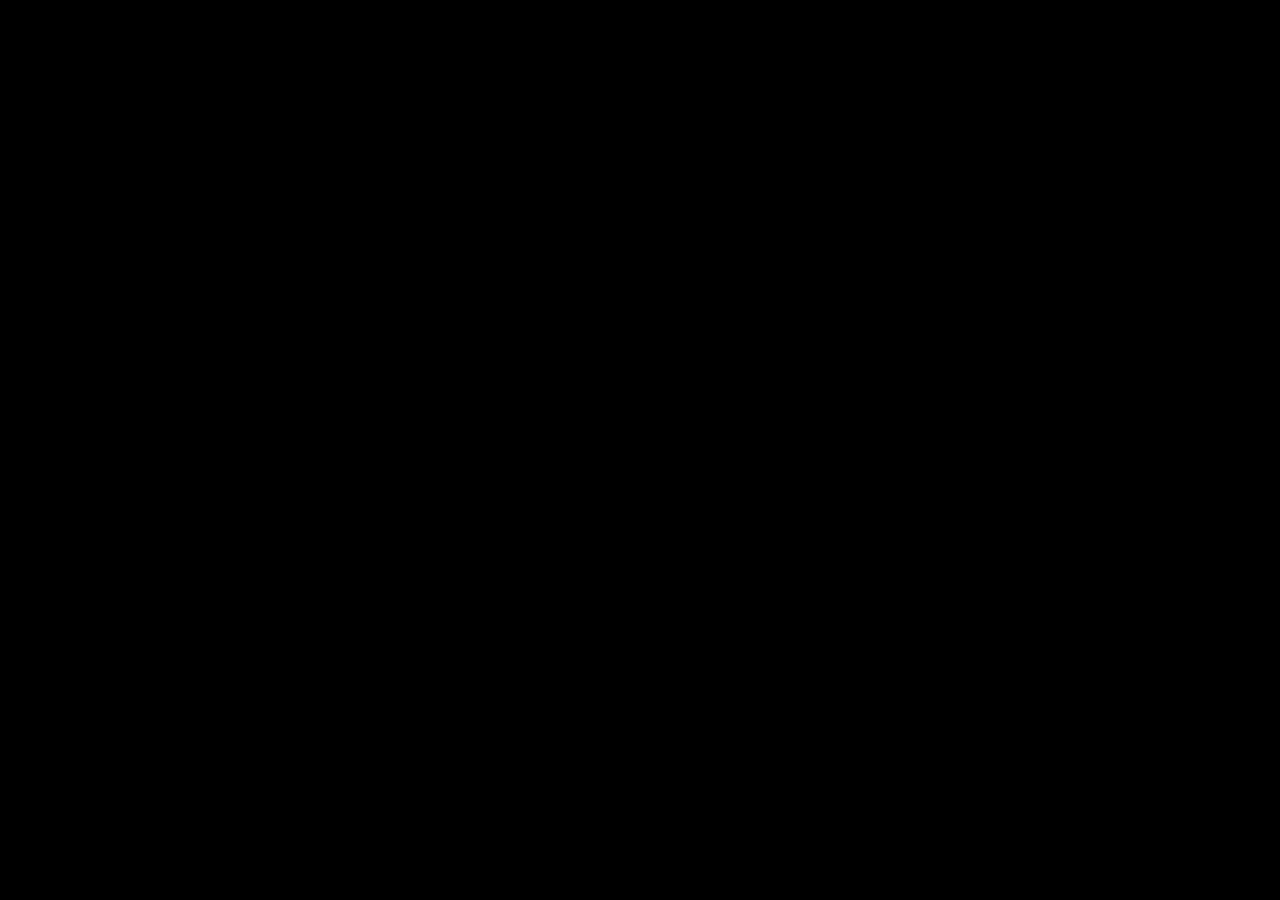
==== src/index.html @ a3067bb0 "add docs: add folder" ====
<!DOCTYPE html>
<html lang="zh-TW">
<head>
    <meta charset="UTF-8">
    <title>現代化衛星追蹤儀 - 戰術升級版</title>
    
    <style>
        body { margin: 0; padding: 0; overflow: hidden; background-color: #000; font-family: 'Segoe UI', sans-serif; }
        #globeViz { width: 100vw; height: 100vh; }
        
        /* GUI 控制面板樣式 (移除可能干擾的 position 設定，讓 lil-gui 自己接管) */
        .lil-gui {
            --background-color: rgba(10, 15, 25, 0.9);
            --text-color: #00ffcc;
            --title-background-color: rgba(5, 10, 15, 0.95);
            --widget-color: rgba(20, 30, 40, 0.8);
            border: 1px solid rgba(0, 255, 204, 0.3);
            border-radius: 8px;
            box-shadow: 0 4px 20px rgba(0, 0, 0, 0.6);
            /* 讓選單稍微離開邊緣 */
            margin-top: 15px;
            margin-right: 15px;
        }

        /* 網頁上的過境資訊 HUD */
        #pass-hud {
            position: absolute;
            bottom: 20px;
            left: 20px;
            width: 380px;
            max-height: 400px;
            overflow-y: auto;
            background: rgba(5, 12, 20, 0.85);
            border: 1px solid #00ffcc;
            border-left: 4px solid #00ffcc;
            box-shadow: 0 0 15px rgba(0, 255, 204, 0.2);
            color: #fff;
            padding: 15px;
            border-radius: 4px;
            backdrop-filter: blur(8px);
            z-index: 999;
            display: none; 
        }
        #pass-hud h3 { margin: 0 0 10px 0; color: #00ffcc; font-size: 16px; letter-spacing: 1px; border-bottom: 1px solid rgba(0,255,204,0.3); padding-bottom: 5px; }
        .pass-item { margin-bottom: 10px; font-size: 13px; line-height: 1.5; color: #ccc; background: rgba(255,255,255,0.05); padding: 8px; border-radius: 4px; }
        .pass-item span { color: #fff; font-weight: bold; }
        .pass-item .highlight { color: #39ff14; } 

        .station-label { color: #00ffcc; font-weight: bold; font-size: 14px; text-shadow: 0 0 8px #00ffcc; margin-top: -30px; margin-left: -20px; pointer-events: none; }
    </style>
</head>
<body>

    <div id="globeViz"></div>
    
    <div id="pass-hud">
        <h3 id="hud-title">📡 過境預測資料</h3>
        <div id="hud-content">正在等待指令...</div>
    </div>

    <script src="https://cdnjs.cloudflare.com/ajax/libs/three.js/r128/three.min.js"></script>
    <script src="https://unpkg.com/globe.gl"></script>
    <script src="https://cdn.jsdelivr.net/npm/lil-gui@0.18"></script>
    <script src="https://cdnjs.cloudflare.com/ajax/libs/satellite.js/5.0.0/satellite.min.js"></script>

    <script>
        const tleDatabase = {
            'ISS (國際太空站)': {
                line1: '1 25544U 98067A   24159.52083333  .00016717  00000-0  10270-3 0  9011',
                line2: '2 25544  51.6428 123.4567 0001234  45.6789  89.0123 15.49234567423456'
            },
            'NOAA 19 (氣象衛星)': {
                line1: '1 33591U 09005A   24160.12345678  .00000123  00000-0  12345-4 0  9991',
                line2: '2 33591  99.1234 123.4567 0012345  45.6789  89.0123 14.1234567812345'
            },
            'Custom (自訂 TLE)': { line1: '', line2: '' }
        };

        // 1. 初始化 3D 地球
        const world = Globe()(document.getElementById('globeViz'))
            .globeImageUrl('https://unpkg.com/three-globe/example/img/earth-blue-marble.jpg') 
            .backgroundImageUrl('https://unpkg.com/three-globe/example/img/night-sky.png')
            .showAtmosphere(true)
            .atmosphereColor('#4facfe')
            .atmosphereAltitude(0.15)
            .pathColor(() => 'rgba(57, 255, 20, 0.6)') 
            .pathDashLength(0.1)
            .pathDashGap(0.005)
            .pathDashAnimateTime(12000); 

        // 加入打光，確保這段程式碼順利執行
        const scene = world.scene();
        const ambientLight = new THREE.AmbientLight(0xffffff, 0.8); 
        scene.add(ambientLight);
        const directionalLight = new THREE.DirectionalLight(0xffffff, 1.2); 
        directionalLight.position.set(1, 1, 1);
        scene.add(directionalLight);

        // 台北地面站
        world.htmlElementsData([{ lat: 25.0330, lng: 121.5654, name: 'Taipei Station' }])
            .htmlElement(d => {
                const el = document.createElement('div');
                el.innerHTML = `<div style="font-size: 20px; text-align: center;">📍</div><div class="station-label">${d.name}</div>`;
                return el;
            });

        // 2. 實時衛星軌道計算
        let currentSatrec = null;
        
        function updateRealTimeOrbit(line1, line2) {
            if (!line1 || !line2) {
                world.pointsData([]); world.pathsData([]); return;
            }
            try {
                currentSatrec = satellite.twoline2satrec(line1, line2);
            } catch (e) {
                console.error('TLE 格式錯誤'); return;
            }

            const pathCoords = [];
            for(let i = 0; i <= 90; i += 2) {
                const t = new Date(Date.now() + i * 60000);
                const pv = satellite.propagate(currentSatrec, t);
                if (pv.position && pv.position.x !== undefined) {
                    const gd = satellite.eciToGeodetic(pv.position, satellite.gstime(t));
                    pathCoords.push([satellite.degreesLat(gd.latitude), satellite.degreesLong(gd.longitude), gd.height/6371]);
                }
            }
            world.pathsData([{ coords: pathCoords }]);
        }

        setInterval(() => {
            if (!currentSatrec) return;
            const pv = satellite.propagate(currentSatrec, new Date());
            if (pv.position && pv.position.x !== undefined) {
                const gd = satellite.eciToGeodetic(pv.position, satellite.gstime(new Date()));
                const lat = satellite.degreesLat(gd.latitude);
                const lng = satellite.degreesLong(gd.longitude);
                const alt = gd.height / 6371; 
                
                world.pointsData([{ lat: lat, lng: lng, alt: alt }])
                     .pointAltitude('alt').pointColor(() => '#39ff14').pointRadius(0.2).pointResolution(32);
            }
        }, 1000);

        // 3. 確保 GUI 正確建立
        const gui = new lil.GUI({ title: '🛰️ 衛星控制台' });
        
        const myConfig = {
            satelliteName: 'ISS (國際太空站)',
            line1: tleDatabase['ISS (國際太空站)'].line1,
            line2: tleDatabase['ISS (國際太空站)'].line2,
            
            fetchPass: function() { 
                // ⚠️ 替換成你的 OCI IP 和後端 Port
                const ociBackendUrl = 'http://<您的OCI_VM_外網IP>:8000/api/next-pass';
                const hud = document.getElementById('pass-hud');
                const hudContent = document.getElementById('hud-content');
                
                hud.style.display = 'block';
                document.getElementById('hud-title').innerText = `📡 運算中: ${this.satelliteName}...`;
                hudContent.innerHTML = `<span style="color: #ffaa00;">正在向 OCI 伺服器請求軌道數據...</span>`;
                
                fetch(ociBackendUrl, {
                    method: 'POST',
                    headers: { 'Content-Type': 'application/json' },
                    body: JSON.stringify({ name: this.satelliteName, line1: this.line1, line2: this.line2 })
                })
                .then(res => res.json())
                .then(data => {
                    if(data.status === 'error') throw new Error(data.message);
                    
                    document.getElementById('hud-title').innerText = `✅ ${data.satellite} 過境預測`;
                    if(data.passes.length === 0) {
                        hudContent.innerHTML = `未來三天內無有效過境。`; return;
                    }
                    
                    let htmlStr = '';
                    data.passes.forEach((p, idx) => {
                        htmlStr += `
                            <div class="pass-item">
                                <div>🚀 <b>Pass #${idx+1}</b></div>
                                <div>升起: <span>${p.rise}</span></div>
                                <div><span class="highlight">最高點: ${p.culminate}</span></div>
                                <div>落下: <span>${p.set}</span></div>
                            </div>
                        `;
                    });
                    hudContent.innerHTML = htmlStr;
                })
                .catch(err => {
                    hudContent.innerHTML = `<span style="color: red;">❌ 連線失敗或 TLE 格式錯誤<br>${err}</span>`;
                });
            }
        };

        // 綁定選單
        gui.add(myConfig, 'satelliteName', Object.keys(tleDatabase)).name('選擇衛星').onChange(name => {
            myConfig.line1 = tleDatabase[name].line1;
            myConfig.line2 = tleDatabase[name].line2;
            
            line1Ctrl.disable(name !== 'Custom (自訂 TLE)');
            line2Ctrl.disable(name !== 'Custom (自訂 TLE)');
            
            updateRealTimeOrbit(myConfig.line1, myConfig.line2);
        });

        const line1Ctrl = gui.add(myConfig, 'line1').name('TLE Line 1').disable().onFinishChange(v => updateRealTimeOrbit(v, myConfig.line2));
        const line2Ctrl = gui.add(myConfig, 'line2').name('TLE Line 2').disable().onFinishChange(v => updateRealTimeOrbit(myConfig.line1, v));
        gui.add(myConfig, 'fetchPass').name('📊 計算過境時間面板');

        // 預設啟動
        updateRealTimeOrbit(myConfig.line1, myConfig.line2);
        world.pointOfView({ lat: 25.0330, lng: 121.5654, altitude: 2.5 }, 2000);
    </script>
</body>
</html>
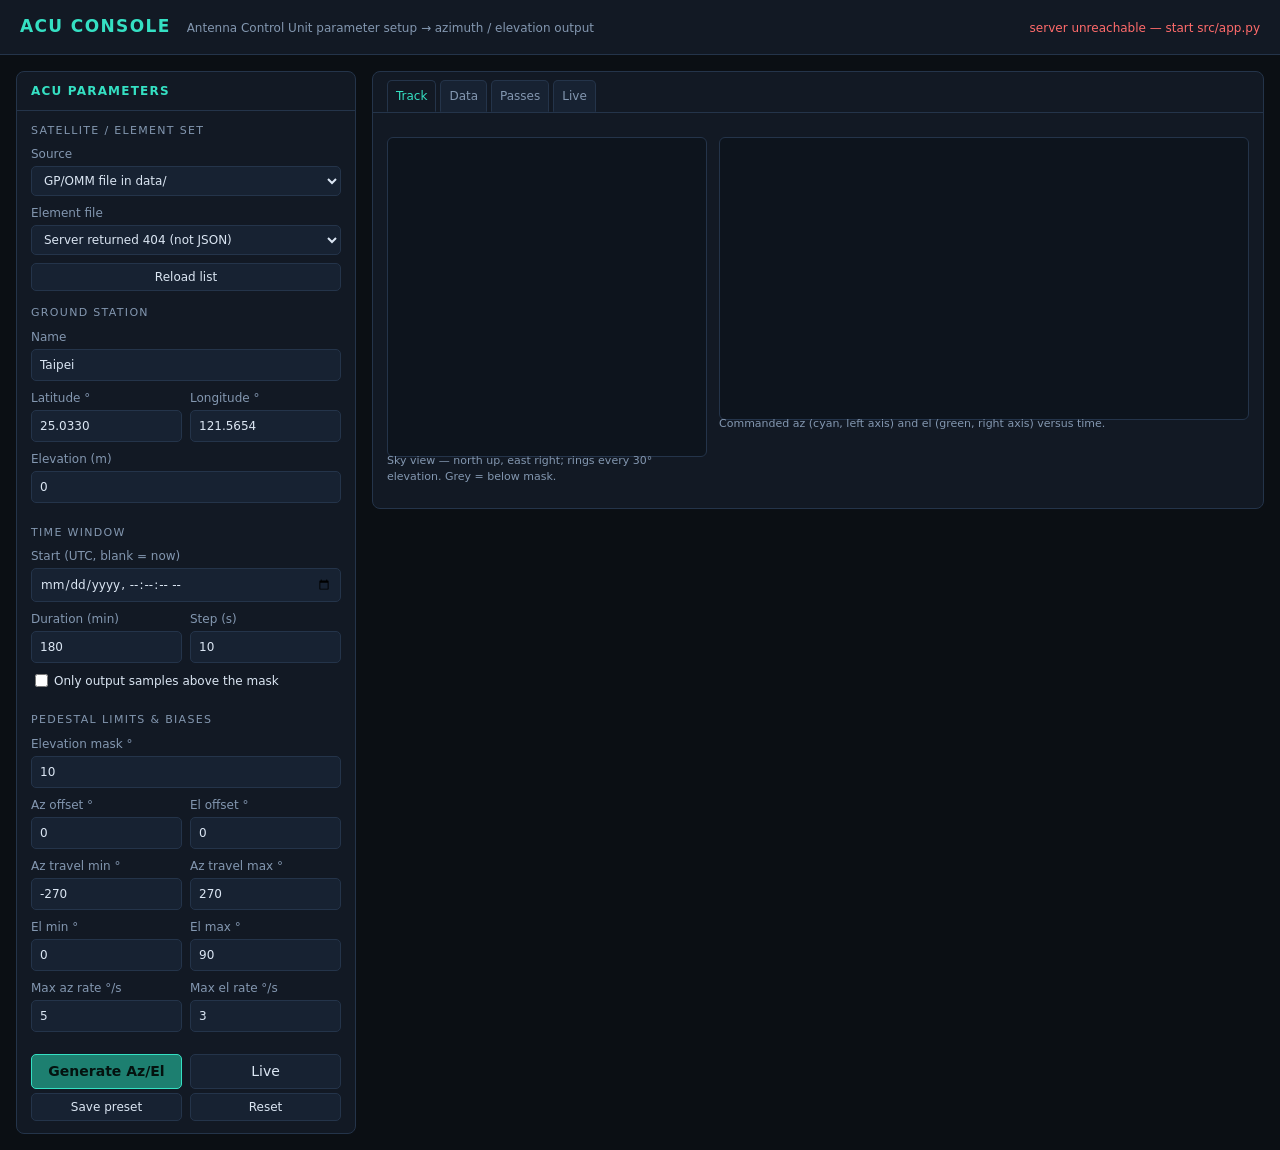
==== commit 300a0cba: "feat: add acu ui interface and update README" ====
--- a/src/index.html
+++ b/src/index.html
@@ -1,217 +1,1028 @@
 <!DOCTYPE html>
-<html lang="zh-TW">
+<html lang="en">
 <head>
-    <meta charset="UTF-8">
-    <title>現代化衛星追蹤儀 - 戰術升級版</title>
-    
-    <style>
-        body { margin: 0; padding: 0; overflow: hidden; background-color: #000; font-family: 'Segoe UI', sans-serif; }
-        #globeViz { width: 100vw; height: 100vh; }
-        
-        /* GUI 控制面板樣式 (移除可能干擾的 position 設定，讓 lil-gui 自己接管) */
-        .lil-gui {
-            --background-color: rgba(10, 15, 25, 0.9);
-            --text-color: #00ffcc;
-            --title-background-color: rgba(5, 10, 15, 0.95);
-            --widget-color: rgba(20, 30, 40, 0.8);
-            border: 1px solid rgba(0, 255, 204, 0.3);
-            border-radius: 8px;
-            box-shadow: 0 4px 20px rgba(0, 0, 0, 0.6);
-            /* 讓選單稍微離開邊緣 */
-            margin-top: 15px;
-            margin-right: 15px;
-        }
-
-        /* 網頁上的過境資訊 HUD */
-        #pass-hud {
-            position: absolute;
-            bottom: 20px;
-            left: 20px;
-            width: 380px;
-            max-height: 400px;
-            overflow-y: auto;
-            background: rgba(5, 12, 20, 0.85);
-            border: 1px solid #00ffcc;
-            border-left: 4px solid #00ffcc;
-            box-shadow: 0 0 15px rgba(0, 255, 204, 0.2);
-            color: #fff;
-            padding: 15px;
-            border-radius: 4px;
-            backdrop-filter: blur(8px);
-            z-index: 999;
-            display: none; 
-        }
-        #pass-hud h3 { margin: 0 0 10px 0; color: #00ffcc; font-size: 16px; letter-spacing: 1px; border-bottom: 1px solid rgba(0,255,204,0.3); padding-bottom: 5px; }
-        .pass-item { margin-bottom: 10px; font-size: 13px; line-height: 1.5; color: #ccc; background: rgba(255,255,255,0.05); padding: 8px; border-radius: 4px; }
-        .pass-item span { color: #fff; font-weight: bold; }
-        .pass-item .highlight { color: #39ff14; } 
-
-        .station-label { color: #00ffcc; font-weight: bold; font-size: 14px; text-shadow: 0 0 8px #00ffcc; margin-top: -30px; margin-left: -20px; pointer-events: none; }
-    </style>
+<meta charset="UTF-8">
+<meta name="viewport" content="width=device-width, initial-scale=1">
+<title>ACU Console — Az/El Generator</title>
+<style>
+  :root {
+    --bg: #0b0f14;
+    --panel: #121924;
+    --panel-2: #172232;
+    --line: #24344a;
+    --text: #dbe6f3;
+    --muted: #8397b0;
+    --accent: #35e0c3;
+    --accent-dim: #1d7f70;
+    --warn: #ffb454;
+    --bad: #ff6b6b;
+    --ok: #6ee787;
+  }
+  * { box-sizing: border-box; }
+  body {
+    margin: 0; background: var(--bg); color: var(--text);
+    font: 14px/1.5 "Segoe UI", "Noto Sans TC", system-ui, sans-serif;
+  }
+  header {
+    display: flex; align-items: baseline; gap: 16px; flex-wrap: wrap;
+    padding: 14px 20px; border-bottom: 1px solid var(--line); background: var(--panel);
+  }
+  header h1 { margin: 0; font-size: 17px; letter-spacing: .08em; text-transform: uppercase; color: var(--accent); }
+  header .sub { color: var(--muted); font-size: 12px; }
+  header .status { margin-left: auto; font-size: 12px; color: var(--muted); }
+
+  .layout { display: grid; grid-template-columns: 340px minmax(0, 1fr); gap: 16px; padding: 16px; align-items: start; }
+  @media (max-width: 900px) { .layout { grid-template-columns: 1fr; } }
+
+  .panel { background: var(--panel); border: 1px solid var(--line); border-radius: 8px; }
+  .panel > h2 {
+    margin: 0; padding: 10px 14px; font-size: 12px; letter-spacing: .1em; text-transform: uppercase;
+    color: var(--accent); border-bottom: 1px solid var(--line);
+  }
+  .panel > .body { padding: 12px 14px; }
+
+  fieldset { border: 0; margin: 0 0 14px; padding: 0; }
+  fieldset > legend {
+    padding: 0 0 6px; font-size: 11px; letter-spacing: .12em; text-transform: uppercase; color: var(--muted);
+  }
+  label { display: block; font-size: 12px; color: var(--muted); margin-bottom: 8px; }
+  label > span { display: block; margin-bottom: 3px; }
+  .row { display: grid; grid-template-columns: 1fr 1fr; gap: 8px; }
+  .row-3 { display: grid; grid-template-columns: 1fr 1fr 1fr; gap: 8px; }
+
+  input, select, textarea, button {
+    font: inherit; color: var(--text); background: var(--panel-2);
+    border: 1px solid var(--line); border-radius: 5px; padding: 6px 8px; width: 100%;
+  }
+  input:focus, select:focus, textarea:focus { outline: 1px solid var(--accent-dim); border-color: var(--accent-dim); }
+  textarea { font-family: ui-monospace, "Cascadia Mono", Consolas, monospace; font-size: 11px; resize: vertical; }
+  input[type="checkbox"] { width: auto; margin-right: 6px; vertical-align: -2px; }
+
+  button {
+    cursor: pointer; background: var(--panel-2); transition: background .15s, border-color .15s;
+  }
+  button:hover:not(:disabled) { background: #1f2d40; border-color: var(--accent-dim); }
+  button:disabled { opacity: .5; cursor: not-allowed; }
+  button.primary { background: var(--accent-dim); border-color: var(--accent); color: #04120f; font-weight: 600; }
+  button.primary:hover:not(:disabled) { background: var(--accent); }
+  .btn-row { display: flex; gap: 8px; margin-top: 4px; }
+  .btn-small { font-size: 12px; padding: 4px 8px; }
+
+  .tabs { display: flex; gap: 4px; padding: 8px 14px 0; border-bottom: 1px solid var(--line); }
+  .tabs button {
+    width: auto; border-bottom-left-radius: 0; border-bottom-right-radius: 0;
+    border-bottom-color: transparent; font-size: 12px; color: var(--muted);
+  }
+  .tabs button.active { color: var(--accent); border-color: var(--line); border-bottom-color: var(--panel); background: var(--panel); }
+  .tab-body { display: none; padding: 12px 14px; }
+  .tab-body.active { display: block; }
+
+  .stats { display: grid; grid-template-columns: repeat(auto-fit, minmax(120px, 1fr)); gap: 8px; margin-bottom: 12px; }
+  .stat { background: var(--panel-2); border: 1px solid var(--line); border-radius: 6px; padding: 8px 10px; }
+  .stat .k { font-size: 10px; letter-spacing: .1em; text-transform: uppercase; color: var(--muted); }
+  .stat .v { font-size: 18px; font-variant-numeric: tabular-nums; }
+
+  .plots { display: grid; grid-template-columns: 320px minmax(0, 1fr); gap: 12px; }
+  @media (max-width: 1100px) { .plots { grid-template-columns: 1fr; } }
+  canvas { width: 100%; background: #0d141d; border: 1px solid var(--line); border-radius: 6px; display: block; }
+
+  .table-wrap { max-height: 460px; overflow: auto; border: 1px solid var(--line); border-radius: 6px; }
+  table { width: 100%; border-collapse: collapse; font-variant-numeric: tabular-nums; font-size: 12px; }
+  th, td { padding: 4px 8px; text-align: right; white-space: nowrap; border-bottom: 1px solid #1b2635; }
+  th { position: sticky; top: 0; background: var(--panel-2); color: var(--muted); font-weight: 500; text-align: right; z-index: 1; }
+  th:first-child, td:first-child { text-align: left; }
+  tr.below td { color: #64788f; }
+  tr.violation td { background: rgba(255, 107, 107, .08); }
+  .flag { font-size: 10px; padding: 1px 5px; border-radius: 3px; margin-left: 3px; background: #22314a; }
+  .flag-BELOW_MASK { background: #223247; color: var(--muted); }
+  .flag-AZ_LIMIT, .flag-EL_LIMIT { background: #4a1f1f; color: var(--bad); }
+  .flag-AZ_RATE, .flag-EL_RATE { background: #4a3a1a; color: var(--warn); }
+
+  .live { display: grid; grid-template-columns: repeat(auto-fit, minmax(140px, 1fr)); gap: 10px; }
+  .live .stat .v { font-size: 26px; color: var(--accent); }
+  .live .stat .v.small { font-size: 20px; }
+
+  .map-wrap { position: relative; margin-bottom: 12px; }
+  #map { background: #0a1420; }
+  .map-legend {
+    position: absolute; left: 10px; bottom: 10px; display: flex; gap: 12px; flex-wrap: wrap;
+    font-size: 11px; color: var(--muted); background: rgba(11, 15, 20, .72);
+    border: 1px solid var(--line); border-radius: 4px; padding: 4px 8px; pointer-events: none;
+  }
+  .map-legend i { display: inline-block; width: 10px; height: 10px; border-radius: 2px; margin-right: 4px; vertical-align: -1px; }
+
+  .pass-list { display: grid; gap: 8px; }
+  .pass {
+    background: var(--panel-2); border: 1px solid var(--line); border-left: 3px solid var(--accent);
+    border-radius: 5px; padding: 8px 10px; font-size: 12px;
+  }
+  .pass .when { color: var(--accent); font-weight: 600; }
+  .pass .detail { color: var(--muted); }
+
+  .msg { padding: 8px 10px; border-radius: 5px; font-size: 12px; margin-bottom: 10px; display: none; }
+  .msg.error { display: block; background: #3a1a1a; border: 1px solid #6b2b2b; color: #ffc9c9; }
+  .msg.info { display: block; background: #16303a; border: 1px solid #245362; color: #b3e6f2; }
+  .empty { color: var(--muted); padding: 24px; text-align: center; }
+  .hint { font-size: 11px; color: var(--muted); margin: -4px 0 10px; }
+</style>
 </head>
 <body>
 
-    <div id="globeViz"></div>
-    
-    <div id="pass-hud">
-        <h3 id="hud-title">📡 過境預測資料</h3>
-        <div id="hud-content">正在等待指令...</div>
+<header>
+  <h1>ACU Console</h1>
+  <span class="sub">Antenna Control Unit parameter setup &rarr; azimuth / elevation output</span>
+  <span class="status" id="server-status">checking server…</span>
+</header>
+
+<div class="layout">
+
+  <!-- ================= Parameter panel ================= -->
+  <form class="panel" id="params">
+    <h2>ACU Parameters</h2>
+    <div class="body">
+
+      <fieldset>
+        <legend>Satellite / Element set</legend>
+        <label>
+          <span>Source</span>
+          <select id="sat-mode">
+            <option value="gp_file">GP/OMM file in data/</option>
+            <option value="tle">Manual TLE</option>
+            <option value="norad">Fetch from CelesTrak (NORAD ID)</option>
+          </select>
+        </label>
+
+        <div data-mode="gp_file">
+          <label>
+            <span>Element file</span>
+            <select id="gp-file"></select>
+          </label>
+          <div class="btn-row">
+            <button type="button" class="btn-small" id="reload-files">Reload list</button>
+          </div>
+        </div>
+
+        <div data-mode="tle" hidden>
+          <label><span>Name</span><input id="sat-name" placeholder="ISS (ZARYA)"></label>
+          <label><span>TLE line 1</span><textarea id="line1" rows="2" spellcheck="false"></textarea></label>
+          <label><span>TLE line 2</span><textarea id="line2" rows="2" spellcheck="false"></textarea></label>
+        </div>
+
+        <div data-mode="norad" hidden>
+          <label><span>NORAD catalog number</span><input id="norad-id" type="number" value="25544"></label>
+          <div class="btn-row">
+            <button type="button" class="btn-small" id="fetch-tle">Fetch &amp; save to data/</button>
+          </div>
+          <p class="hint">Downloads the current element set from CelesTrak when you generate, reusing it for two minutes.</p>
+        </div>
+      </fieldset>
+
+      <fieldset>
+        <legend>Ground station</legend>
+        <label><span>Name</span><input id="st-name" value="Taipei"></label>
+        <div class="row">
+          <label><span>Latitude °</span><input id="st-lat" type="number" step="any" value="25.0330"></label>
+          <label><span>Longitude °</span><input id="st-lon" type="number" step="any" value="121.5654"></label>
+        </div>
+        <label><span>Elevation (m)</span><input id="st-elev" type="number" step="any" value="0"></label>
+      </fieldset>
+
+      <fieldset>
+        <legend>Time window</legend>
+        <label>
+          <span>Start (UTC, blank = now)</span>
+          <input id="w-start" type="datetime-local" step="1">
+        </label>
+        <div class="row">
+          <label><span>Duration (min)</span><input id="w-duration" type="number" step="any" value="180"></label>
+          <label><span>Step (s)</span><input id="w-step" type="number" step="any" value="10"></label>
+        </div>
+        <label style="color:var(--text)">
+          <input type="checkbox" id="visible-only">Only output samples above the mask
+        </label>
+      </fieldset>
+
+      <fieldset>
+        <legend>Pedestal limits &amp; biases</legend>
+        <label><span>Elevation mask °</span><input id="acu-mask" type="number" step="any" value="10"></label>
+        <div class="row">
+          <label><span>Az offset °</span><input id="acu-az-off" type="number" step="any" value="0"></label>
+          <label><span>El offset °</span><input id="acu-el-off" type="number" step="any" value="0"></label>
+        </div>
+        <div class="row">
+          <label><span>Az travel min °</span><input id="acu-az-min" type="number" step="any" value="-270"></label>
+          <label><span>Az travel max °</span><input id="acu-az-max" type="number" step="any" value="270"></label>
+        </div>
+        <div class="row">
+          <label><span>El min °</span><input id="acu-el-min" type="number" step="any" value="0"></label>
+          <label><span>El max °</span><input id="acu-el-max" type="number" step="any" value="90"></label>
+        </div>
+        <div class="row">
+          <label><span>Max az rate °/s</span><input id="acu-az-rate" type="number" step="any" value="5"></label>
+          <label><span>Max el rate °/s</span><input id="acu-el-rate" type="number" step="any" value="3"></label>
+        </div>
+      </fieldset>
+
+      <div class="btn-row">
+        <button type="submit" class="primary" id="generate">Generate Az/El</button>
+        <button type="button" id="live-toggle">Live</button>
+      </div>
+      <div class="btn-row">
+        <button type="button" class="btn-small" id="save-preset">Save preset</button>
+        <button type="button" class="btn-small" id="reset-preset">Reset</button>
+      </div>
     </div>
-
-    <script src="https://cdnjs.cloudflare.com/ajax/libs/three.js/r128/three.min.js"></script>
-    <script src="https://unpkg.com/globe.gl"></script>
-    <script src="https://cdn.jsdelivr.net/npm/lil-gui@0.18"></script>
-    <script src="https://cdnjs.cloudflare.com/ajax/libs/satellite.js/5.0.0/satellite.min.js"></script>
-
-    <script>
-        const tleDatabase = {
-            'ISS (國際太空站)': {
-                line1: '1 25544U 98067A   24159.52083333  .00016717  00000-0  10270-3 0  9011',
-                line2: '2 25544  51.6428 123.4567 0001234  45.6789  89.0123 15.49234567423456'
-            },
-            'NOAA 19 (氣象衛星)': {
-                line1: '1 33591U 09005A   24160.12345678  .00000123  00000-0  12345-4 0  9991',
-                line2: '2 33591  99.1234 123.4567 0012345  45.6789  89.0123 14.1234567812345'
-            },
-            'Custom (自訂 TLE)': { line1: '', line2: '' }
-        };
-
-        // 1. 初始化 3D 地球
-        const world = Globe()(document.getElementById('globeViz'))
-            .globeImageUrl('https://unpkg.com/three-globe/example/img/earth-blue-marble.jpg') 
-            .backgroundImageUrl('https://unpkg.com/three-globe/example/img/night-sky.png')
-            .showAtmosphere(true)
-            .atmosphereColor('#4facfe')
-            .atmosphereAltitude(0.15)
-            .pathColor(() => 'rgba(57, 255, 20, 0.6)') 
-            .pathDashLength(0.1)
-            .pathDashGap(0.005)
-            .pathDashAnimateTime(12000); 
-
-        // 加入打光，確保這段程式碼順利執行
-        const scene = world.scene();
-        const ambientLight = new THREE.AmbientLight(0xffffff, 0.8); 
-        scene.add(ambientLight);
-        const directionalLight = new THREE.DirectionalLight(0xffffff, 1.2); 
-        directionalLight.position.set(1, 1, 1);
-        scene.add(directionalLight);
-
-        // 台北地面站
-        world.htmlElementsData([{ lat: 25.0330, lng: 121.5654, name: 'Taipei Station' }])
-            .htmlElement(d => {
-                const el = document.createElement('div');
-                el.innerHTML = `<div style="font-size: 20px; text-align: center;">📍</div><div class="station-label">${d.name}</div>`;
-                return el;
-            });
-
-        // 2. 實時衛星軌道計算
-        let currentSatrec = null;
-        
-        function updateRealTimeOrbit(line1, line2) {
-            if (!line1 || !line2) {
-                world.pointsData([]); world.pathsData([]); return;
-            }
-            try {
-                currentSatrec = satellite.twoline2satrec(line1, line2);
-            } catch (e) {
-                console.error('TLE 格式錯誤'); return;
-            }
-
-            const pathCoords = [];
-            for(let i = 0; i <= 90; i += 2) {
-                const t = new Date(Date.now() + i * 60000);
-                const pv = satellite.propagate(currentSatrec, t);
-                if (pv.position && pv.position.x !== undefined) {
-                    const gd = satellite.eciToGeodetic(pv.position, satellite.gstime(t));
-                    pathCoords.push([satellite.degreesLat(gd.latitude), satellite.degreesLong(gd.longitude), gd.height/6371]);
-                }
-            }
-            world.pathsData([{ coords: pathCoords }]);
-        }
-
-        setInterval(() => {
-            if (!currentSatrec) return;
-            const pv = satellite.propagate(currentSatrec, new Date());
-            if (pv.position && pv.position.x !== undefined) {
-                const gd = satellite.eciToGeodetic(pv.position, satellite.gstime(new Date()));
-                const lat = satellite.degreesLat(gd.latitude);
-                const lng = satellite.degreesLong(gd.longitude);
-                const alt = gd.height / 6371; 
-                
-                world.pointsData([{ lat: lat, lng: lng, alt: alt }])
-                     .pointAltitude('alt').pointColor(() => '#39ff14').pointRadius(0.2).pointResolution(32);
-            }
-        }, 1000);
-
-        // 3. 確保 GUI 正確建立
-        const gui = new lil.GUI({ title: '🛰️ 衛星控制台' });
-        
-        const myConfig = {
-            satelliteName: 'ISS (國際太空站)',
-            line1: tleDatabase['ISS (國際太空站)'].line1,
-            line2: tleDatabase['ISS (國際太空站)'].line2,
-            
-            fetchPass: function() { 
-                // ⚠️ 替換成你的 OCI IP 和後端 Port
-                const ociBackendUrl = 'http://<您的OCI_VM_外網IP>:8000/api/next-pass';
-                const hud = document.getElementById('pass-hud');
-                const hudContent = document.getElementById('hud-content');
-                
-                hud.style.display = 'block';
-                document.getElementById('hud-title').innerText = `📡 運算中: ${this.satelliteName}...`;
-                hudContent.innerHTML = `<span style="color: #ffaa00;">正在向 OCI 伺服器請求軌道數據...</span>`;
-                
-                fetch(ociBackendUrl, {
-                    method: 'POST',
-                    headers: { 'Content-Type': 'application/json' },
-                    body: JSON.stringify({ name: this.satelliteName, line1: this.line1, line2: this.line2 })
-                })
-                .then(res => res.json())
-                .then(data => {
-                    if(data.status === 'error') throw new Error(data.message);
-                    
-                    document.getElementById('hud-title').innerText = `✅ ${data.satellite} 過境預測`;
-                    if(data.passes.length === 0) {
-                        hudContent.innerHTML = `未來三天內無有效過境。`; return;
-                    }
-                    
-                    let htmlStr = '';
-                    data.passes.forEach((p, idx) => {
-                        htmlStr += `
-                            <div class="pass-item">
-                                <div>🚀 <b>Pass #${idx+1}</b></div>
-                                <div>升起: <span>${p.rise}</span></div>
-                                <div><span class="highlight">最高點: ${p.culminate}</span></div>
-                                <div>落下: <span>${p.set}</span></div>
-                            </div>
-                        `;
-                    });
-                    hudContent.innerHTML = htmlStr;
-                })
-                .catch(err => {
-                    hudContent.innerHTML = `<span style="color: red;">❌ 連線失敗或 TLE 格式錯誤<br>${err}</span>`;
-                });
-            }
-        };
-
-        // 綁定選單
-        gui.add(myConfig, 'satelliteName', Object.keys(tleDatabase)).name('選擇衛星').onChange(name => {
-            myConfig.line1 = tleDatabase[name].line1;
-            myConfig.line2 = tleDatabase[name].line2;
-            
-            line1Ctrl.disable(name !== 'Custom (自訂 TLE)');
-            line2Ctrl.disable(name !== 'Custom (自訂 TLE)');
-            
-            updateRealTimeOrbit(myConfig.line1, myConfig.line2);
+  </form>
+
+  <!-- ================= Output panel ================= -->
+  <section class="panel">
+    <div class="tabs">
+      <button type="button" data-tab="track" class="active">Track</button>
+      <button type="button" data-tab="table">Data</button>
+      <button type="button" data-tab="passes">Passes</button>
+      <button type="button" data-tab="live">Live</button>
+    </div>
+
+    <div class="tab-body active" id="tab-track">
+      <div class="msg" id="track-msg"></div>
+      <div class="stats" id="summary"></div>
+      <div class="plots">
+        <div>
+          <canvas id="sky" width="640" height="640"></canvas>
+          <p class="hint">Sky view — north up, east right; rings every 30° elevation. Grey = below mask.</p>
+        </div>
+        <div>
+          <canvas id="timeline" width="1200" height="640"></canvas>
+          <p class="hint">Commanded az (cyan, left axis) and el (green, right axis) versus time.</p>
+        </div>
+      </div>
+    </div>
+
+    <div class="tab-body" id="tab-table">
+      <div class="btn-row" style="margin-bottom:10px">
+        <button type="button" class="btn-small" id="dl-csv">Download CSV</button>
+        <button type="button" class="btn-small" id="dl-json">Download JSON</button>
+        <span class="hint" id="table-note" style="margin:auto 0 auto 8px"></span>
+      </div>
+      <div class="table-wrap">
+        <table id="data-table">
+          <thead><tr>
+            <th>Time (UTC)</th><th>Az °</th><th>El °</th><th>Cmd Az °</th><th>Cmd El °</th>
+            <th>Az rate °/s</th><th>El rate °/s</th><th>Range km</th><th>Flags</th>
+          </tr></thead>
+          <tbody><tr><td colspan="9" class="empty">No data yet — set parameters and generate.</td></tr></tbody>
+        </table>
+      </div>
+    </div>
+
+    <div class="tab-body" id="tab-passes">
+      <div class="pass-list" id="pass-list"><div class="empty">No passes computed yet.</div></div>
+    </div>
+
+    <div class="tab-body" id="tab-live">
+      <div class="msg" id="live-msg"></div>
+      <div class="map-wrap">
+        <canvas id="map" width="1200" height="600"></canvas>
+        <div class="map-legend">
+          <span><i style="background:#35e0c3"></i>ground track ahead</span>
+          <span><i style="background:#1d7f70"></i>track behind</span>
+          <span><i style="background:#ffb454"></i>footprint above mask</span>
+          <span><i style="background:#6ee787"></i>station</span>
+        </div>
+      </div>
+      <div class="live" id="live-readout">
+        <div class="stat"><div class="k">Azimuth</div><div class="v" id="lv-az">—</div></div>
+        <div class="stat"><div class="k">Elevation</div><div class="v" id="lv-el">—</div></div>
+        <div class="stat"><div class="k">Cmd Az</div><div class="v" id="lv-caz">—</div></div>
+        <div class="stat"><div class="k">Cmd El</div><div class="v" id="lv-cel">—</div></div>
+        <div class="stat"><div class="k">Range</div><div class="v" id="lv-rng">—</div></div>
+        <div class="stat"><div class="k">State</div><div class="v" id="lv-state">IDLE</div></div>
+        <div class="stat"><div class="k">Sub-lat</div><div class="v small" id="lv-slat">—</div></div>
+        <div class="stat"><div class="k">Sub-lon</div><div class="v small" id="lv-slon">—</div></div>
+        <div class="stat"><div class="k">Altitude</div><div class="v small" id="lv-alt">—</div></div>
+      </div>
+      <p class="hint" id="lv-time">Press <b>Live</b> to poll the current position and look angles once per second.</p>
+    </div>
+  </section>
+</div>
+
+<script src="world.js"></script>
+<script>
+const API = location.protocol.startsWith('http') ? '' : 'http://127.0.0.1:8000';
+const $ = (id) => document.getElementById(id);
+const PRESET_KEY = 'acu-console-params';
+
+let lastResult = null;
+let lastLive = null;
+let liveTimer = null;
+
+/* ---------------- parameter collection ---------------- */
+
+function collect() {
+  const mode = $('sat-mode').value;
+  const gpValue = $('gp-file').value || '';
+  const [gpFileName, gpIndex] = gpValue.split('|');
+
+  return {
+    satellite: {
+      mode,
+      name: $('sat-name').value,
+      line1: $('line1').value,
+      line2: $('line2').value,
+      gp_file: gpFileName,
+      gp_index: Number(gpIndex || 0),
+      norad_id: Number($('norad-id').value),
+    },
+    station: {
+      name: $('st-name').value,
+      lat: Number($('st-lat').value),
+      lon: Number($('st-lon').value),
+      elevation_m: Number($('st-elev').value),
+    },
+    window: {
+      start: $('w-start').value ? $('w-start').value + 'Z' : '',
+      duration_minutes: Number($('w-duration').value),
+      step_seconds: Number($('w-step').value),
+    },
+    acu: {
+      min_elevation_deg: Number($('acu-mask').value),
+      az_offset_deg: Number($('acu-az-off').value),
+      el_offset_deg: Number($('acu-el-off').value),
+      az_min_deg: Number($('acu-az-min').value),
+      az_max_deg: Number($('acu-az-max').value),
+      el_min_deg: Number($('acu-el-min').value),
+      el_max_deg: Number($('acu-el-max').value),
+      max_az_rate_dps: Number($('acu-az-rate').value),
+      max_el_rate_dps: Number($('acu-el-rate').value),
+    },
+    visible_only: $('visible-only').checked,
+  };
+}
+
+function applyPreset(p) {
+  if (!p) return;
+  const set = (id, v) => { if (v !== undefined && v !== null) $(id).value = v; };
+  set('sat-mode', p.satellite?.mode);
+  set('sat-name', p.satellite?.name);
+  set('line1', p.satellite?.line1);
+  set('line2', p.satellite?.line2);
+  set('norad-id', p.satellite?.norad_id);
+  set('st-name', p.station?.name);
+  set('st-lat', p.station?.lat);
+  set('st-lon', p.station?.lon);
+  set('st-elev', p.station?.elevation_m);
+  set('w-duration', p.window?.duration_minutes);
+  set('w-step', p.window?.step_seconds);
+  set('acu-mask', p.acu?.min_elevation_deg);
+  set('acu-az-off', p.acu?.az_offset_deg);
+  set('acu-el-off', p.acu?.el_offset_deg);
+  set('acu-az-min', p.acu?.az_min_deg);
+  set('acu-az-max', p.acu?.az_max_deg);
+  set('acu-el-min', p.acu?.el_min_deg);
+  set('acu-el-max', p.acu?.el_max_deg);
+  set('acu-az-rate', p.acu?.max_az_rate_dps);
+  set('acu-el-rate', p.acu?.max_el_rate_dps);
+  $('visible-only').checked = !!p.visible_only;
+  syncModeVisibility();
+  return p.satellite?.gp_file;
+}
+
+/* ---------------- API helpers ---------------- */
+
+async function api(path, body) {
+  const res = await fetch(API + path, {
+    method: body ? 'POST' : 'GET',
+    headers: body ? { 'Content-Type': 'application/json' } : undefined,
+    body: body ? JSON.stringify(body) : undefined,
+  });
+  let data;
+  try { data = await res.json(); }
+  catch { throw new Error(`Server returned ${res.status} (not JSON)`); }
+  if (!res.ok || data.status === 'error') throw new Error(data.message || `HTTP ${res.status}`);
+  return data;
+}
+
+function showMsg(el, text, kind = 'error') {
+  el.className = 'msg ' + kind;
+  el.textContent = text;
+  if (!text) el.className = 'msg';
+}
+
+/* ---------------- rendering ---------------- */
+
+function renderSummary(result) {
+  const s = result.summary, sat = result.satellite;
+  const cells = [
+    ['Satellite', sat.name || '—'],
+    ['Samples', s.samples ?? 0],
+    ['Above mask', `${s.visible_samples ?? 0} (${s.visible_percent ?? 0}%)`],
+    ['Max elevation', fmt(s.max_elevation_deg, 2) + '°'],
+    ['Min range', fmt(s.min_range_km, 0) + ' km'],
+    ['Peak az rate', fmt(s.peak_az_rate_dps, 3) + ' °/s'],
+    ['Peak el rate', fmt(s.peak_el_rate_dps, 3) + ' °/s'],
+    ['Limit hits', s.violations ?? 0],
+  ];
+  $('summary').innerHTML = cells.map(([k, v]) =>
+    `<div class="stat"><div class="k">${k}</div><div class="v">${v}</div></div>`).join('');
+}
+
+const fmt = (v, d = 2) => (v === undefined || v === null || Number.isNaN(v)) ? '—' : Number(v).toFixed(d);
+
+function renderTable(samples) {
+  const tbody = $('data-table').querySelector('tbody');
+  const LIMIT = 3000;
+  const shown = samples.slice(0, LIMIT);
+  $('table-note').textContent = samples.length > LIMIT
+    ? `showing first ${LIMIT} of ${samples.length} rows — download for the full set`
+    : `${samples.length} rows`;
+
+  if (!shown.length) {
+    tbody.innerHTML = '<tr><td colspan="9" class="empty">No samples matched these parameters.</td></tr>';
+    return;
+  }
+  tbody.innerHTML = shown.map(s => {
+    const hard = s.flags.filter(f => f !== 'BELOW_MASK');
+    const cls = hard.length ? 'violation' : (s.visible ? '' : 'below');
+    const flags = s.flags.map(f => `<span class="flag flag-${f}">${f}</span>`).join('');
+    return `<tr class="${cls}"><td>${s.time.replace('T', ' ').replace('+00:00', '')}</td>` +
+      `<td>${fmt(s.azimuth_deg)}</td><td>${fmt(s.elevation_deg)}</td>` +
+      `<td>${fmt(s.commanded_az_deg)}</td><td>${fmt(s.commanded_el_deg)}</td>` +
+      `<td>${fmt(s.az_rate_dps, 3)}</td><td>${fmt(s.el_rate_dps, 3)}</td>` +
+      `<td>${fmt(s.range_km, 1)}</td><td style="text-align:left">${flags}</td></tr>`;
+  }).join('');
+}
+
+function renderPasses(passes) {
+  const box = $('pass-list');
+  if (!passes.length) {
+    box.innerHTML = '<div class="empty">No passes above the elevation mask in this window.</div>';
+    return;
+  }
+  box.innerHTML = passes.map((p, i) => {
+    const t = (x) => x ? x.time.replace('T', ' ').replace('+00:00', '') : '—';
+    const mins = p.duration_seconds ? (p.duration_seconds / 60).toFixed(1) : '—';
+    return `<div class="pass">
+      <div class="when">Pass ${i + 1} · ${t(p.rise)} UTC · ${mins} min</div>
+      <div class="detail">AOS az ${fmt(p.rise?.azimuth_deg, 1)}° · TCA ${t(p.culminate)} el ${fmt(p.culminate?.elevation_deg, 1)}° az ${fmt(p.culminate?.azimuth_deg, 1)}° · LOS ${t(p.set)} az ${fmt(p.set?.azimuth_deg, 1)}°</div>
+    </div>`;
+  }).join('');
+}
+
+/* ---------------- canvas plots ---------------- */
+
+function setupCanvas(canvas) {
+  const dpr = window.devicePixelRatio || 1;
+  const rect = canvas.getBoundingClientRect();
+  canvas.width = Math.max(1, Math.round(rect.width * dpr));
+  canvas.height = Math.max(1, Math.round((canvas.dataset.aspect ? rect.width * Number(canvas.dataset.aspect) : rect.height) * dpr));
+  const ctx = canvas.getContext('2d');
+  ctx.setTransform(dpr, 0, 0, dpr, 0, 0);
+  return { ctx, w: rect.width, h: canvas.height / dpr };
+}
+
+function drawSky(samples, mask) {
+  const canvas = $('sky');
+  // Hidden tabs report zero width; the tab switch redraws once it is visible.
+  if (!canvas.clientWidth) return;
+  canvas.style.height = canvas.clientWidth + 'px';
+  const { ctx, w, h } = setupCanvas(canvas);
+  const cx = w / 2, cy = h / 2, R = Math.max(10, Math.min(w, h) / 2 - 24);
+
+  ctx.clearRect(0, 0, w, h);
+  ctx.strokeStyle = '#24344a';
+  ctx.fillStyle = '#8397b0';
+  ctx.font = '11px system-ui';
+  ctx.textAlign = 'center';
+
+  for (let el = 0; el <= 90; el += 30) {
+    const r = R * (1 - el / 90);
+    ctx.beginPath(); ctx.arc(cx, cy, r, 0, Math.PI * 2); ctx.stroke();
+    if (el < 90) ctx.fillText(el + '°', cx + 2, cy - r + 12);
+  }
+  for (let az = 0; az < 360; az += 30) {
+    const a = (az - 90) * Math.PI / 180;
+    ctx.beginPath();
+    ctx.moveTo(cx, cy);
+    ctx.lineTo(cx + R * Math.cos(a), cy + R * Math.sin(a));
+    ctx.stroke();
+  }
+  // elevation mask ring
+  if (mask > 0 && mask < 90) {
+    const r = R * (1 - mask / 90);
+    ctx.strokeStyle = 'rgba(255,180,84,.7)';
+    ctx.setLineDash([4, 4]);
+    ctx.beginPath(); ctx.arc(cx, cy, r, 0, Math.PI * 2); ctx.stroke();
+    ctx.setLineDash([]);
+  }
+  ctx.fillStyle = '#dbe6f3';
+  ['N', 'E', 'S', 'W'].forEach((lbl, i) => {
+    const a = (i * 90 - 90) * Math.PI / 180;
+    ctx.fillText(lbl, cx + (R + 14) * Math.cos(a), cy + (R + 14) * Math.sin(a) + 4);
+  });
+
+  const pos = (s) => {
+    const r = R * (1 - Math.max(0, Math.min(90, s.elevation_deg)) / 90);
+    const a = (s.azimuth_deg - 90) * Math.PI / 180;
+    return [cx + r * Math.cos(a), cy + r * Math.sin(a)];
+  };
+
+  // below-horizon samples are drawn faintly at the rim so the track stays readable
+  let prev = null, prevVisible = null;
+  ctx.lineWidth = 2;
+  for (const s of samples) {
+    if (s.elevation_deg < 0) { prev = null; continue; }
+    const p = pos(s);
+    if (prev) {
+      ctx.strokeStyle = (s.visible && prevVisible) ? '#35e0c3' : 'rgba(131,151,176,.45)';
+      ctx.beginPath(); ctx.moveTo(prev[0], prev[1]); ctx.lineTo(p[0], p[1]); ctx.stroke();
+    }
+    prev = p; prevVisible = s.visible;
+  }
+
+  const visible = samples.filter(s => s.visible);
+  if (visible.length) {
+    const peak = visible.reduce((a, b) => (b.elevation_deg > a.elevation_deg ? b : a));
+    const [px, py] = pos(peak);
+    ctx.fillStyle = '#6ee787';
+    ctx.beginPath(); ctx.arc(px, py, 4, 0, Math.PI * 2); ctx.fill();
+  }
+}
+
+function drawTimeline(samples, acu) {
+  const canvas = $('timeline');
+  if (!canvas.clientWidth) return;
+  canvas.style.height = Math.max(280, Math.round(canvas.clientWidth * 0.45)) + 'px';
+  const { ctx, w, h } = setupCanvas(canvas);
+  const L = 46, Rp = 46, T = 14, B = 26;
+  const pw = w - L - Rp, ph = h - T - B;
+
+  ctx.clearRect(0, 0, w, h);
+  if (!samples.length) return;
+
+  const azMin = Math.min(...samples.map(s => s.commanded_az_deg));
+  const azMax = Math.max(...samples.map(s => s.commanded_az_deg));
+  const azLo = Math.floor(azMin / 30) * 30, azHi = Math.ceil(azMax / 30) * 30 || 30;
+  const xOf = (i) => L + pw * (i / Math.max(1, samples.length - 1));
+  const yAz = (v) => T + ph * (1 - (v - azLo) / Math.max(1e-6, azHi - azLo));
+  const yEl = (v) => T + ph * (1 - (v + 90) / 180);
+
+  ctx.strokeStyle = '#24344a';
+  ctx.fillStyle = '#8397b0';
+  ctx.font = '10px system-ui';
+  ctx.lineWidth = 1;
+  for (let f = 0; f <= 4; f++) {
+    const y = T + ph * f / 4;
+    ctx.beginPath(); ctx.moveTo(L, y); ctx.lineTo(L + pw, y); ctx.stroke();
+    ctx.textAlign = 'right';
+    ctx.fillText((azHi - (azHi - azLo) * f / 4).toFixed(0) + '°', L - 5, y + 3);
+    ctx.textAlign = 'left';
+    ctx.fillText((90 - 180 * f / 4).toFixed(0) + '°', L + pw + 5, y + 3);
+  }
+  // horizon and mask reference lines on the elevation axis
+  ctx.strokeStyle = 'rgba(255,180,84,.5)';
+  ctx.setLineDash([4, 4]);
+  ctx.beginPath();
+  ctx.moveTo(L, yEl(acu.min_elevation_deg)); ctx.lineTo(L + pw, yEl(acu.min_elevation_deg));
+  ctx.stroke();
+  ctx.setLineDash([]);
+
+  // Draw each series in runs of constant visibility: below the mask the antenna
+  // is parked rather than following the target, so the two must not be joined
+  // into one continuous line.
+  const series = (key, y, color, dimColor) => {
+    let i = 0;
+    while (i < samples.length) {
+      const visible = samples[i].visible;
+      let j = i;
+      while (j < samples.length && samples[j].visible === visible) j++;
+      ctx.strokeStyle = visible ? color : dimColor;
+      ctx.lineWidth = visible ? 1.8 : 1;
+      ctx.beginPath();
+      for (let k = i; k < j; k++) {
+        const px = xOf(k), py = y(samples[k][key]);
+        // Lift the pen across a 360° wrap so it does not draw a vertical streak.
+        const wrapped = k > i && Math.abs(samples[k][key] - samples[k - 1][key]) > 180;
+        if (k === i || wrapped) ctx.moveTo(px, py); else ctx.lineTo(px, py);
+      }
+      ctx.stroke();
+      i = j;
+    }
+  };
+  series('commanded_az_deg', yAz, '#35e0c3', 'rgba(53,224,195,.25)');
+  series('commanded_el_deg', yEl, '#6ee787', 'rgba(110,231,135,.25)');
+
+  ctx.fillStyle = '#8397b0';
+  ctx.textAlign = 'left';
+  ctx.fillText(samples[0].time.slice(11, 16), L, h - 8);
+  ctx.textAlign = 'right';
+  ctx.fillText(samples[samples.length - 1].time.slice(11, 16), L + pw, h - 8);
+  ctx.textAlign = 'center';
+  ctx.fillText('commanded azimuth (cyan) / elevation (green)', L + pw / 2, h - 8);
+}
+
+/* ---------------- live world map ---------------- */
+/* Equirectangular (plate carrée) projection: longitude and latitude map straight
+   onto x and y, which keeps every conversion here to one line and matches the
+   coastline rings in world.js. */
+
+const DEG = Math.PI / 180;
+const EARTH_RADIUS_KM = 6371.0;
+
+function subsolarPoint(date) {
+  // Low-precision solar position (NOAA/Astronomical Almanac); well under a degree,
+  // which is far finer than a terminator drawn on a 1000-pixel-wide map.
+  const n = date.getTime() / 86400000 + 2440587.5 - 2451545.0;   // days from J2000
+  const meanLon = (280.460 + 0.9856474 * n) * DEG;
+  const meanAnom = (357.528 + 0.9856003 * n) * DEG;
+  const ecliptic = meanLon + (1.915 * Math.sin(meanAnom) + 0.020 * Math.sin(2 * meanAnom)) * DEG;
+  const obliquity = 23.439 * DEG;
+  const dec = Math.asin(Math.sin(obliquity) * Math.sin(ecliptic));
+  const ra = Math.atan2(Math.cos(obliquity) * Math.sin(ecliptic), Math.cos(ecliptic));
+  const gmstDeg = ((18.697374558 + 24.06570982441908 * n) % 24) * 15;
+  return { lat: dec / DEG, lon: wrapLon(ra / DEG - gmstDeg) };
+}
+
+const wrapLon = (lon) => ((lon % 360) + 540) % 360 - 180;
+
+function greatCirclePoint(latDeg, lonDeg, bearingRad, arcRad) {
+  const lat = latDeg * DEG, lon = lonDeg * DEG;
+  const lat2 = Math.asin(Math.sin(lat) * Math.cos(arcRad) + Math.cos(lat) * Math.sin(arcRad) * Math.cos(bearingRad));
+  const lon2 = lon + Math.atan2(
+    Math.sin(bearingRad) * Math.sin(arcRad) * Math.cos(lat),
+    Math.cos(arcRad) - Math.sin(lat) * Math.sin(lat2),
+  );
+  return [lat2 / DEG, wrapLon(lon2 / DEG)];
+}
+
+/** Circle on the ground inside which the satellite sits above `maskDeg`. */
+function footprint(latDeg, lonDeg, altitudeKm, maskDeg) {
+  const mask = Math.max(0, maskDeg) * DEG;
+  const ratio = EARTH_RADIUS_KM / (EARTH_RADIUS_KM + Math.max(0, altitudeKm)) * Math.cos(mask);
+  const arc = Math.acos(Math.min(1, ratio)) - mask;
+  if (!(arc > 0)) return [];   // mask so high nothing on the ground qualifies
+  const points = [];
+  for (let bearing = 0; bearing <= 360; bearing += 3) {
+    points.push(greatCirclePoint(latDeg, lonDeg, bearing * DEG, arc));
+  }
+  return points;
+}
+
+/** Great-circle arc between two ground points, as [lat, lon] samples. */
+function arcBetween(a, b, steps = 48) {
+  const [lat1, lon1] = [a[0] * DEG, a[1] * DEG], [lat2, lon2] = [b[0] * DEG, b[1] * DEG];
+  const v1 = [Math.cos(lat1) * Math.cos(lon1), Math.cos(lat1) * Math.sin(lon1), Math.sin(lat1)];
+  const v2 = [Math.cos(lat2) * Math.cos(lon2), Math.cos(lat2) * Math.sin(lon2), Math.sin(lat2)];
+  const dot = Math.max(-1, Math.min(1, v1[0] * v2[0] + v1[1] * v2[1] + v1[2] * v2[2]));
+  const omega = Math.acos(dot);
+  if (omega < 1e-9) return [a, b];
+  const out = [];
+  for (let i = 0; i <= steps; i++) {
+    const f = i / steps;
+    const s1 = Math.sin((1 - f) * omega) / Math.sin(omega), s2 = Math.sin(f * omega) / Math.sin(omega);
+    const v = [0, 1, 2].map(k => s1 * v1[k] + s2 * v2[k]);
+    out.push([Math.atan2(v[2], Math.hypot(v[0], v[1])) / DEG, Math.atan2(v[1], v[0]) / DEG]);
+  }
+  return out;
+}
+
+function drawMap() {
+  const canvas = $('map');
+  if (!canvas.clientWidth) return;   // hidden tab; redrawn when it becomes visible
+  canvas.style.height = Math.round(canvas.clientWidth / 2) + 'px';
+  const { ctx, w, h } = setupCanvas(canvas);
+  const xy = (lat, lon) => [(lon + 180) / 360 * w, (90 - lat) / 180 * h];
+
+  // A path over [lat, lon] samples, lifting the pen at nulls and at the
+  // antimeridian so nothing is drawn straight across the map.
+  const path = (points) => {
+    ctx.beginPath();
+    let prevLon = null;
+    for (const p of points) {
+      if (!p) { prevLon = null; continue; }
+      const [x, y] = xy(p[0], p[1]);
+      if (prevLon === null || Math.abs(p[1] - prevLon) > 180) ctx.moveTo(x, y); else ctx.lineTo(x, y);
+      prevLon = p[1];
+    }
+    ctx.stroke();
+  };
+
+  ctx.fillStyle = '#0a1420';
+  ctx.fillRect(0, 0, w, h);
+
+  // land
+  ctx.fillStyle = '#17293b';
+  ctx.strokeStyle = '#2c4a68';
+  ctx.lineWidth = 0.6;
+  for (const ring of (typeof WORLD_LAND === 'undefined' ? [] : WORLD_LAND)) {
+    ctx.beginPath();
+    for (let i = 0; i < ring.length; i += 2) {
+      const [x, y] = xy(ring[i + 1], ring[i]);
+      if (i === 0) ctx.moveTo(x, y); else ctx.lineTo(x, y);
+    }
+    ctx.closePath();
+    ctx.fill();
+    ctx.stroke();
+  }
+
+  // graticule + equator
+  ctx.lineWidth = 1;
+  ctx.strokeStyle = 'rgba(36,52,74,.8)';
+  for (let lon = -180; lon <= 180; lon += 30) {
+    const [x] = xy(0, lon);
+    ctx.beginPath(); ctx.moveTo(x, 0); ctx.lineTo(x, h); ctx.stroke();
+  }
+  for (let lat = -60; lat <= 60; lat += 30) {
+    const [, y] = xy(lat, 0);
+    ctx.beginPath(); ctx.moveTo(0, y); ctx.lineTo(w, y); ctx.stroke();
+  }
+
+  // night side: the terminator is the latitude where the sun sits on the horizon
+  const when = lastLive ? new Date(lastLive.sample.time) : new Date();
+  const sun = subsolarPoint(when);
+  const dec = (Math.abs(sun.lat) < 0.05 ? Math.sign(sun.lat || 1) * 0.05 : sun.lat) * DEG;
+  ctx.beginPath();
+  for (let lon = -180; lon <= 180; lon += 2) {
+    const hourAngle = (lon - sun.lon) * DEG;
+    const lat = Math.atan(-Math.cos(hourAngle) / Math.tan(dec)) / DEG;
+    const [x, y] = xy(lat, lon);
+    if (lon === -180) ctx.moveTo(x, y); else ctx.lineTo(x, y);
+  }
+  const darkEdge = dec > 0 ? h : 0;   // sun north of the equator ⇒ south pole in darkness
+  ctx.lineTo(w, darkEdge); ctx.lineTo(0, darkEdge);
+  ctx.closePath();
+  ctx.fillStyle = 'rgba(3,7,14,.5)';
+  ctx.fill();
+
+  if (!lastLive) {
+    ctx.fillStyle = '#8397b0';
+    ctx.font = '13px system-ui';
+    ctx.textAlign = 'center';
+    ctx.fillText('Press Live to plot the satellite position', w / 2, h / 2);
+    return;
+  }
+
+  const s = lastLive.sample;
+  const station = lastLive.station || {};
+  const sat = [s.sub_lat_deg, s.sub_lon_deg];
+  const track = lastLive.ground_track;
+
+  // ground track: the part already flown, then the part still to come
+  if (track && track.points) {
+    const i = track.now_index;
+    ctx.lineWidth = 1.6;
+    ctx.strokeStyle = '#1d7f70';
+    path(track.points.slice(0, i + 1));
+    ctx.strokeStyle = '#35e0c3';
+    path(track.points.slice(i));
+  }
+
+  // footprint of the current position
+  ctx.lineWidth = 1.2;
+  ctx.strokeStyle = 'rgba(255,180,84,.85)';
+  ctx.setLineDash([5, 4]);
+  path(footprint(sat[0], sat[1], s.altitude_km, lastLive.acu.min_elevation_deg));
+  ctx.setLineDash([]);
+
+  // line of sight from the station, drawn only while the satellite is up
+  if (station.lat !== undefined && s.elevation_deg > 0) {
+    ctx.strokeStyle = s.visible ? 'rgba(110,231,135,.8)' : 'rgba(131,151,176,.5)';
+    ctx.lineWidth = 1;
+    ctx.setLineDash([3, 3]);
+    path(arcBetween([station.lat, station.lon], sat));
+    ctx.setLineDash([]);
+  }
+
+  // station marker
+  if (station.lat !== undefined) {
+    const [sx, sy] = xy(station.lat, station.lon);
+    ctx.fillStyle = '#6ee787';
+    ctx.fillRect(sx - 3, sy - 3, 6, 6);
+    ctx.font = '11px system-ui';
+    ctx.textAlign = 'left';
+    ctx.fillText(station.name || 'Station', sx + 7, sy + 4);
+  }
+
+  // satellite marker
+  const [px, py] = xy(sat[0], sat[1]);
+  ctx.strokeStyle = 'rgba(53,224,195,.6)';
+  ctx.lineWidth = 1;
+  ctx.beginPath(); ctx.arc(px, py, 9, 0, Math.PI * 2); ctx.stroke();
+  ctx.fillStyle = '#35e0c3';
+  ctx.beginPath(); ctx.arc(px, py, 4.5, 0, Math.PI * 2); ctx.fill();
+  ctx.font = '12px system-ui';
+  ctx.textAlign = px > w - 140 ? 'right' : 'left';
+  ctx.fillText(lastLive.satellite.name || 'Satellite', px + (px > w - 140 ? -13 : 13), py - 8);
+
+  // position banner
+  const ns = sat[0] >= 0 ? 'N' : 'S', ew = sat[1] >= 0 ? 'E' : 'W';
+  const banner = `${Math.abs(sat[0]).toFixed(2)}°${ns}  ${Math.abs(sat[1]).toFixed(2)}°${ew}  ·  ` +
+    `${fmt(s.altitude_km, 0)} km  ·  ${s.time.replace('T', ' ').replace('+00:00', '')} UTC`;
+  ctx.font = '12px ui-monospace, Consolas, monospace';
+  ctx.textAlign = 'left';
+  ctx.fillStyle = 'rgba(11,15,20,.72)';
+  ctx.fillRect(8, 8, ctx.measureText(banner).width + 16, 22);
+  ctx.fillStyle = '#dbe6f3';
+  ctx.fillText(banner, 16, 23);
+}
+
+/* ---------------- actions ---------------- */
+
+async function generate(event) {
+  event?.preventDefault();
+  const btn = $('generate');
+  btn.disabled = true; btn.textContent = 'Computing…';
+  showMsg($('track-msg'), '');
+  try {
+    const params = collect();
+    const result = await api('/api/track', params);
+    lastResult = result;
+    renderSummary(result);
+    renderTable(result.samples);
+    renderPasses(result.passes);
+    drawSky(result.samples, result.acu.min_elevation_deg);
+    drawTimeline(result.samples, result.acu);
+    if (!result.samples.length) {
+      showMsg($('track-msg'), 'No samples returned — check the time window or the "only above mask" option.', 'info');
+    }
+  } catch (err) {
+    showMsg($('track-msg'), err.message);
+  } finally {
+    btn.disabled = false; btn.textContent = 'Generate Az/El';
+  }
+}
+
+async function loadGpFiles(preferred) {
+  const select = $('gp-file');
+  try {
+    const data = await api('/api/gp-files');
+    const options = [];
+    for (const f of data.files) {
+      for (const sat of f.satellites) {
+        options.push({
+          value: `${f.file}|${sat.index}`,
+          label: `${sat.name} — ${f.file}${sat.epoch ? ' @ ' + sat.epoch.slice(0, 16) : ''}`,
         });
-
-        const line1Ctrl = gui.add(myConfig, 'line1').name('TLE Line 1').disable().onFinishChange(v => updateRealTimeOrbit(v, myConfig.line2));
-        const line2Ctrl = gui.add(myConfig, 'line2').name('TLE Line 2').disable().onFinishChange(v => updateRealTimeOrbit(myConfig.line1, v));
-        gui.add(myConfig, 'fetchPass').name('📊 計算過境時間面板');
-
-        // 預設啟動
-        updateRealTimeOrbit(myConfig.line1, myConfig.line2);
-        world.pointOfView({ lat: 25.0330, lng: 121.5654, altitude: 2.5 }, 2000);
-    </script>
+      }
+    }
+    select.innerHTML = options.length
+      ? options.map(o => `<option value="${o.value}">${o.label}</option>`).join('')
+      : '<option value="">no element files in data/</option>';
+    if (preferred) {
+      const match = options.find(o => o.value.startsWith(preferred + '|'));
+      if (match) select.value = match.value;
+    }
+  } catch (err) {
+    select.innerHTML = `<option value="">${err.message}</option>`;
+  }
+}
+
+function download(name, text, type) {
+  const url = URL.createObjectURL(new Blob([text], { type }));
+  const a = document.createElement('a');
+  a.href = url; a.download = name;
+  a.click();
+  URL.revokeObjectURL(url);
+}
+
+function toCsv(samples) {
+  const cols = ['time', 'azimuth_deg', 'elevation_deg', 'commanded_az_deg', 'commanded_el_deg',
+    'az_rate_dps', 'el_rate_dps', 'range_km', 'visible', 'flags'];
+  const rows = samples.map(s => cols.map(c => (c === 'flags' ? s.flags.join(' ') : s[c])).join(','));
+  return [cols.join(','), ...rows].join('\n');
+}
+
+function stamp() {
+  return new Date().toISOString().replace(/[:.]/g, '-').slice(0, 19);
+}
+
+/* ---------------- live tracking ---------------- */
+
+async function livePoll() {
+  try {
+    const params = collect();
+    const data = await api('/api/live', params);
+    const s = data.sample;
+    lastLive = { ...data, acu: params.acu };
+    drawMap();
+    $('lv-az').textContent = fmt(s.azimuth_deg) + '°';
+    $('lv-el').textContent = fmt(s.elevation_deg) + '°';
+    $('lv-caz').textContent = fmt(s.commanded_az_deg) + '°';
+    $('lv-cel').textContent = fmt(s.commanded_el_deg) + '°';
+    $('lv-rng').textContent = fmt(s.range_km, 0) + ' km';
+    $('lv-slat').textContent = fmt(s.sub_lat_deg, 3) + '°';
+    $('lv-slon').textContent = fmt(s.sub_lon_deg, 3) + '°';
+    $('lv-alt').textContent = fmt(s.altitude_km, 0) + ' km';
+    const hard = s.flags.filter(f => f !== 'BELOW_MASK');
+    $('lv-state').textContent = hard.length ? hard[0] : (s.visible ? 'TRACKING' : 'BELOW MASK');
+    $('lv-state').style.color = hard.length ? 'var(--bad)' : (s.visible ? 'var(--ok)' : 'var(--muted)');
+    $('lv-time').textContent = `${data.satellite.name} · ${s.time.replace('T', ' ')} UTC`;
+    showMsg($('live-msg'), '');
+  } catch (err) {
+    showMsg($('live-msg'), err.message);
+    stopLive();
+  }
+}
+
+function stopLive() {
+  clearInterval(liveTimer);
+  liveTimer = null;
+  $('live-toggle').textContent = 'Live';
+  $('live-toggle').classList.remove('primary');
+}
+
+function toggleLive() {
+  if (liveTimer) { stopLive(); return; }
+  $('live-toggle').textContent = 'Stop';
+  $('live-toggle').classList.add('primary');
+  document.querySelector('.tabs button[data-tab="live"]').click();
+  livePoll();
+  liveTimer = setInterval(livePoll, 1000);
+}
+
+/* ---------------- wiring ---------------- */
+
+function syncModeVisibility() {
+  const mode = $('sat-mode').value;
+  document.querySelectorAll('[data-mode]').forEach(el => { el.hidden = el.dataset.mode !== mode; });
+}
+
+$('sat-mode').addEventListener('change', syncModeVisibility);
+$('params').addEventListener('submit', generate);
+$('live-toggle').addEventListener('click', toggleLive);
+$('reload-files').addEventListener('click', () => loadGpFiles($('gp-file').value.split('|')[0]));
+
+$('fetch-tle').addEventListener('click', async (e) => {
+  const btn = e.currentTarget;
+  btn.disabled = true; btn.textContent = 'Fetching…';
+  try {
+    const data = await api('/api/fetch-tle', { norad_id: Number($('norad-id').value) });
+    await loadGpFiles(data.file);
+    showMsg($('track-msg'), `Saved ${data.satellite.name} to data/${data.file} (epoch ${data.satellite.epoch})`, 'info');
+  } catch (err) {
+    showMsg($('track-msg'), err.message);
+  } finally {
+    btn.disabled = false; btn.textContent = 'Fetch & save to data/';
+  }
+});
+
+$('dl-csv').addEventListener('click', () => {
+  if (!lastResult) return;
+  download(`azel-${stamp()}.csv`, toCsv(lastResult.samples), 'text/csv');
+});
+$('dl-json').addEventListener('click', () => {
+  if (!lastResult) return;
+  download(`azel-${stamp()}.json`, JSON.stringify(lastResult, null, 2), 'application/json');
+});
+
+$('save-preset').addEventListener('click', () => {
+  localStorage.setItem(PRESET_KEY, JSON.stringify(collect()));
+  showMsg($('track-msg'), 'Parameters saved in this browser.', 'info');
+});
+$('reset-preset').addEventListener('click', () => {
+  localStorage.removeItem(PRESET_KEY);
+  location.reload();
+});
+
+document.querySelectorAll('.tabs button').forEach(btn => {
+  btn.addEventListener('click', () => {
+    document.querySelectorAll('.tabs button').forEach(b => b.classList.toggle('active', b === btn));
+    document.querySelectorAll('.tab-body').forEach(b => b.classList.toggle('active', b.id === 'tab-' + btn.dataset.tab));
+    if (btn.dataset.tab === 'track' && lastResult) {
+      drawSky(lastResult.samples, lastResult.acu.min_elevation_deg);
+      drawTimeline(lastResult.samples, lastResult.acu);
+    }
+    if (btn.dataset.tab === 'live') {
+      drawMap();
+      // Opening the tab shows the current position straight away; the Live button
+      // is only needed to keep it updating.
+      if (!liveTimer && !lastLive) livePoll();
+    }
+  });
+});
+
+window.addEventListener('resize', () => {
+  drawMap();
+  if (!lastResult) return;
+  drawSky(lastResult.samples, lastResult.acu.min_elevation_deg);
+  drawTimeline(lastResult.samples, lastResult.acu);
+});
+
+(async function init() {
+  let preferred;
+  try {
+    preferred = applyPreset(JSON.parse(localStorage.getItem(PRESET_KEY)));
+  } catch { /* ignore malformed preset */ }
+  syncModeVisibility();
+  await loadGpFiles(preferred);
+  try {
+    const h = await api('/api/health');
+    $('server-status').textContent = `server OK · ${h.time} UTC`;
+    $('server-status').style.color = 'var(--ok)';
+  } catch {
+    $('server-status').textContent = 'server unreachable — start src/app.py';
+    $('server-status').style.color = 'var(--bad)';
+  }
+})();
+</script>
 </body>
-</html>+</html>
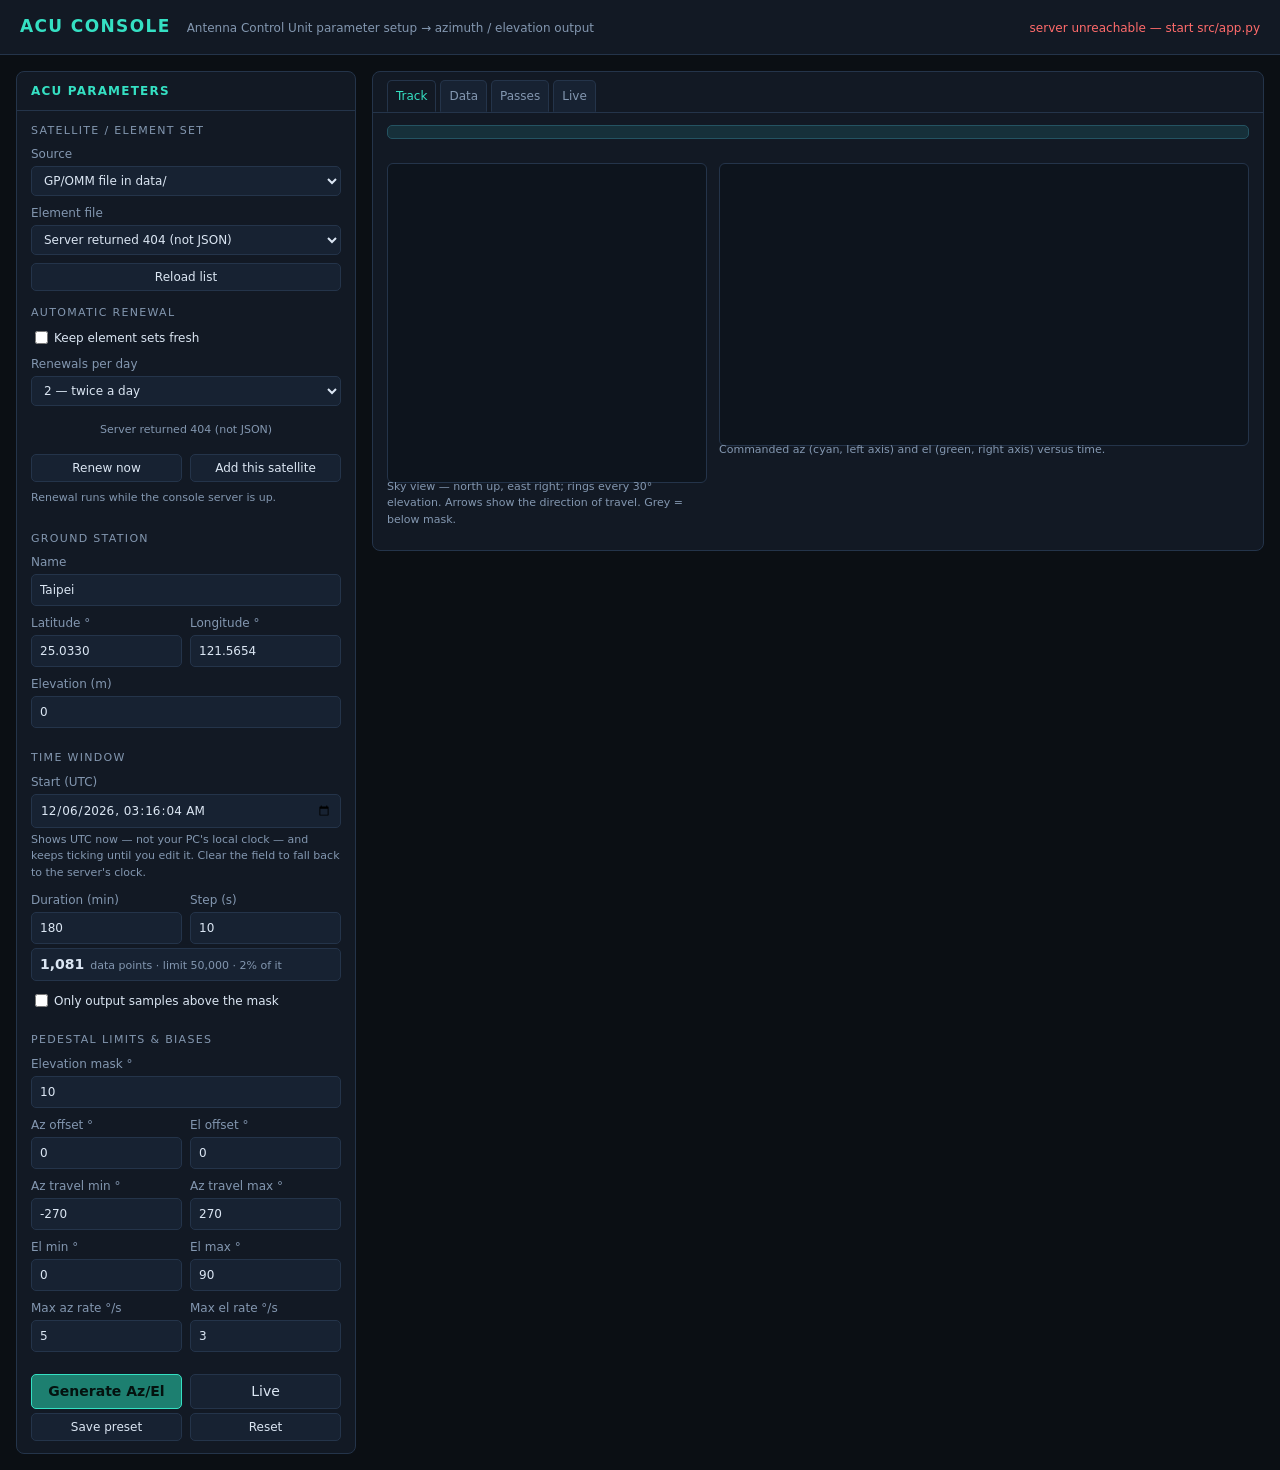
==== commit 2ba62b34: "feat: add more orbit calc, change utc default time, passes deatail option, show calc points and more" ====
--- a/src/index.html
+++ b/src/index.html
@@ -110,6 +110,7 @@
     border: 1px solid var(--line); border-radius: 4px; padding: 4px 8px; pointer-events: none;
   }
   .map-legend i { display: inline-block; width: 10px; height: 10px; border-radius: 2px; margin-right: 4px; vertical-align: -1px; }
+  .map-legend i.arrow { border-radius: 0; clip-path: polygon(0 0, 100% 50%, 0 100%); }
 
   .pass-list { display: grid; gap: 8px; }
   .pass {
@@ -118,12 +119,54 @@
   }
   .pass .when { color: var(--accent); font-weight: 600; }
   .pass .detail { color: var(--muted); }
+  .pass { cursor: pointer; transition: background .15s, border-color .15s; }
+  .pass:hover { background: #1f2d40; }
+  .pass:focus-visible { outline: 1px solid var(--accent-dim); }
+  .pass.selected { border-color: var(--accent); border-left-width: 5px; background: #16303a; }
+  .pass .pick { font-size: 11px; margin-top: 3px; color: #6d829c; }
+  .pass.selected .pick { color: var(--accent); }
+
+  .filter-bar {
+    display: flex; align-items: center; gap: 10px; flex-wrap: wrap; margin-bottom: 12px;
+    padding: 6px 10px; font-size: 12px; border-radius: 5px;
+    background: #16303a; border: 1px solid #245362; color: #b3e6f2;
+  }
+  .filter-bar button { width: auto; margin-left: auto; }
+
+  .points {
+    display: flex; align-items: baseline; gap: 6px; flex-wrap: wrap; margin: -4px 0 10px;
+    padding: 5px 8px; border-radius: 5px; font-size: 11px; color: var(--muted);
+    background: var(--panel-2); border: 1px solid var(--line);
+  }
+  .points b { font-size: 14px; color: var(--text); font-variant-numeric: tabular-nums; font-weight: 600; }
+  .points.over { border-color: #6b2b2b; background: #3a1a1a; color: #ffc9c9; }
+  .points.over b { color: #ffc9c9; }
+
+  .renew-list { display: grid; gap: 6px; margin-bottom: 8px; }
+  .renew-sat {
+    display: grid; grid-template-columns: 1fr auto; gap: 2px 8px; align-items: center;
+    background: var(--panel-2); border: 1px solid var(--line); border-radius: 5px; padding: 6px 8px;
+  }
+  .renew-sat .id { grid-column: 1; grid-row: 1; font-size: 12px; }
+  .renew-sat .when { grid-column: 1; grid-row: 2; font-size: 11px; color: var(--muted); font-variant-numeric: tabular-nums; }
+  .renew-sat .when.err { color: var(--bad); }
+  /* Explicit placement: with only a row pinned, auto-placement drops the button
+     into the first column and the label text collapses to a sliver. */
+  .renew-sat .drop {
+    grid-column: 2; grid-row: 1 / span 2; justify-self: end; align-self: center;
+    width: auto; padding: 1px 7px; font-size: 13px; line-height: 1.3; color: var(--muted);
+  }
+  .renew-sat .drop:hover { color: var(--bad); }
+  .renew-list .empty { padding: 8px; font-size: 11px; }
 
   .msg { padding: 8px 10px; border-radius: 5px; font-size: 12px; margin-bottom: 10px; display: none; }
   .msg.error { display: block; background: #3a1a1a; border: 1px solid #6b2b2b; color: #ffc9c9; }
   .msg.info { display: block; background: #16303a; border: 1px solid #245362; color: #b3e6f2; }
   .empty { color: var(--muted); padding: 24px; text-align: center; }
   .hint { font-size: 11px; color: var(--muted); margin: -4px 0 10px; }
+  /* The negative top margin tucks a hint under an input; under a row of buttons
+     it reads as part of them, so give it room to breathe instead. */
+  .btn-row + .hint { margin-top: 8px; }
 </style>
 </head>
 <body>
@@ -178,6 +221,28 @@
       </fieldset>
 
       <fieldset>
+        <legend>Automatic renewal</legend>
+        <label style="color:var(--text)">
+          <input type="checkbox" id="renew-enabled">Keep element sets fresh
+        </label>
+        <label>
+          <span>Renewals per day</span>
+          <select id="renew-rate">
+            <option value="24">1 — daily</option>
+            <option value="12" selected>2 — twice a day</option>
+            <option value="6">4 — every 6 hours</option>
+            <option value="2">12 — every 2 hours</option>
+          </select>
+        </label>
+        <div id="renew-list" class="renew-list"></div>
+        <div class="btn-row">
+          <button type="button" class="btn-small" id="renew-now">Renew now</button>
+          <button type="button" class="btn-small" id="renew-add">Add this satellite</button>
+        </div>
+        <p class="hint" id="renew-note">Renewal runs while the console server is up.</p>
+      </fieldset>
+
+      <fieldset>
         <legend>Ground station</legend>
         <label><span>Name</span><input id="st-name" value="Taipei"></label>
         <div class="row">
@@ -190,13 +255,15 @@
       <fieldset>
         <legend>Time window</legend>
         <label>
-          <span>Start (UTC, blank = now)</span>
+          <span>Start (UTC)</span>
           <input id="w-start" type="datetime-local" step="1">
         </label>
+        <p class="hint">Shows UTC now — not your PC's local clock — and keeps ticking until you edit it. Clear the field to fall back to the server's clock.</p>
         <div class="row">
           <label><span>Duration (min)</span><input id="w-duration" type="number" step="any" value="180"></label>
           <label><span>Step (s)</span><input id="w-step" type="number" step="any" value="10"></label>
         </div>
+        <div class="points" id="points"></div>
         <label style="color:var(--text)">
           <input type="checkbox" id="visible-only">Only output samples above the mask
         </label>
@@ -245,11 +312,12 @@
 
     <div class="tab-body active" id="tab-track">
       <div class="msg" id="track-msg"></div>
+      <div class="filter-bar" id="filter-bar" hidden></div>
       <div class="stats" id="summary"></div>
       <div class="plots">
         <div>
           <canvas id="sky" width="640" height="640"></canvas>
-          <p class="hint">Sky view — north up, east right; rings every 30° elevation. Grey = below mask.</p>
+          <p class="hint">Sky view — north up, east right; rings every 30° elevation. Arrows show the direction of travel. Grey = below mask.</p>
         </div>
         <div>
           <canvas id="timeline" width="1200" height="640"></canvas>
@@ -284,8 +352,11 @@
       <div class="map-wrap">
         <canvas id="map" width="1200" height="600"></canvas>
         <div class="map-legend">
-          <span><i style="background:#35e0c3"></i>ground track ahead</span>
+          <span><i style="background:#35e0c3"></i>next orbit</span>
+          <span><i style="background:rgba(53,224,195,.5)"></i>orbit +2</span>
+          <span><i style="background:rgba(53,224,195,.28)"></i>orbit +3</span>
           <span><i style="background:#1d7f70"></i>track behind</span>
+          <span><i class="arrow" style="background:#35e0c3"></i>direction of travel</span>
           <span><i style="background:#ffb454"></i>footprint above mask</span>
           <span><i style="background:#6ee787"></i>station</span>
         </div>
@@ -315,6 +386,70 @@
 let lastResult = null;
 let lastLive = null;
 let liveTimer = null;
+// The start field mirrors UTC now until the operator types a time of their own.
+// While it is untouched the request still goes out with a blank start, so the
+// window begins at the server's clock rather than at whatever this PC reads.
+let startPristine = true;
+
+/* ---------------- UTC start field ---------------- */
+
+/* A datetime-local input carries no zone: the browser fills an empty one from
+   the PC's local clock (UTC+8 here), which is not what this field means. Seeding
+   it with the UTC wall clock makes the digits and the "UTC" label agree. */
+const utcFieldValue = (date) => date.toISOString().slice(0, 19);
+
+function tickStartField() {
+  const el = $('w-start');
+  if (startPristine && document.activeElement !== el) el.value = utcFieldValue(new Date());
+}
+
+/* ---------------- data point count ---------------- */
+
+/* The server derives the sample count from duration and step; showing the same
+   arithmetic beside the inputs means the size of a run is visible before it is
+   asked for, rather than arriving as an error afterwards. Limits come from
+   /api/health so this page holds no second copy of them. */
+let limits = { max_samples: 50000, min_step_seconds: 0.1 };
+
+/** Sample count for a window, matching the server: int(seconds / step) + 1. */
+function pointCount(durationMinutes, stepSeconds) {
+  if (!(durationMinutes > 0) || !(stepSeconds > 0)) return null;
+  return Math.floor(durationMinutes * 60 / stepSeconds) + 1;
+}
+
+function renderPointCount() {
+  const box = $('points');
+  const duration = Number($('w-duration').value), step = Number($('w-step').value);
+  const count = pointCount(duration, step);
+  const cap = limits.max_samples;
+
+  if (count === null) {
+    box.className = 'points';
+    box.innerHTML = '<span>Set a duration and step to size the run.</span>';
+    return;
+  }
+  // A step under the server's floor is rejected however few points it produces,
+  // so say that rather than quoting a count the run will never return.
+  if (step < limits.min_step_seconds) {
+    box.className = 'points over';
+    box.innerHTML = `<span>Step must be at least ${limits.min_step_seconds} s.</span>`;
+    return;
+  }
+  const over = count > cap;
+  // At the cap, the step that would just fit is more use than "too many".
+  // Rounded up, never down: a value rounded to the nearest tenth can still be
+  // fractionally too small, and advice you can follow and still be over is worse
+  // than none. 10.0008 s is shown as 10.1, which genuinely fits.
+  const places = (v) => (v < 1 ? 2 : 1);
+  const roundUp = (v) => (Math.ceil(v * 10 ** places(v)) / 10 ** places(v)).toFixed(places(v));
+  const fitStep = over ? roundUp(duration * 60 / (cap - 1)) : null;
+  box.className = 'points' + (over ? ' over' : '');
+  box.innerHTML = `<b>${count.toLocaleString()}</b> <span>data points` +
+    ` · limit ${cap.toLocaleString()}` +
+    (over ? ` — over by ${(count - cap).toLocaleString()}; use a step of ${fitStep} s or more`
+          : ` · ${Math.round(100 * count / cap)}% of it`) +
+    `</span>`;
+}
 
 /* ---------------- parameter collection ---------------- */
 
@@ -340,7 +475,7 @@
       elevation_m: Number($('st-elev').value),
     },
     window: {
-      start: $('w-start').value ? $('w-start').value + 'Z' : '',
+      start: (startPristine || !$('w-start').value) ? '' : $('w-start').value + 'Z',
       duration_minutes: Number($('w-duration').value),
       step_seconds: Number($('w-step').value),
     },
@@ -408,10 +543,96 @@
   if (!text) el.className = 'msg';
 }
 
+/* ---------------- pass selection ---------------- */
+/* Choosing a pass narrows every view to that pass. It filters the samples
+   already in hand rather than asking the server again, so switching between
+   passes is instant and cannot disagree with the generated data. */
+
+let selectedPass = null;   // index into lastResult.passes, or null for all
+
+/** [from, to] in epoch ms. A pass clipped by the window edge has an open end. */
+function passWindow(pass) {
+  const at = (event) => (event ? Date.parse(event.time) : null);
+  return [at(pass.rise) ?? -Infinity, at(pass.set) ?? Infinity];
+}
+
+/** The samples every view should draw: the whole window, or one pass of it. */
+function activeSamples() {
+  if (!lastResult) return [];
+  if (selectedPass === null || !lastResult.passes[selectedPass]) return lastResult.samples;
+  const [from, to] = passWindow(lastResult.passes[selectedPass]);
+  return lastResult.samples.filter(s => {
+    const t = Date.parse(s.time);
+    return t >= from && t <= to;
+  });
+}
+
+/** Mirrors the server's _summarize so a selected pass gets its own statistics. */
+function summarise(samples) {
+  if (!samples.length) return { samples: 0, visible_samples: 0, violations: 0 };
+  const visible = samples.filter(s => s.visible);
+  const values = (key, from) => from.map(s => s[key]).filter(Number.isFinite);
+  const max = (key, from) => { const v = values(key, from); return v.length ? Math.max(...v) : null; };
+  const min = (key, from) => { const v = values(key, from); return v.length ? Math.min(...v) : null; };
+  // Rates are peaked over the tracked samples only, matching the server: while
+  // the antenna is parked below the mask its rates are not a slew of the target.
+  const tracked = visible.length ? visible : samples;
+  return {
+    samples: samples.length,
+    visible_samples: visible.length,
+    visible_percent: Math.round(1000 * visible.length / samples.length) / 10,
+    max_elevation_deg: max('elevation_deg', samples),
+    min_range_km: min('range_km', samples),
+    peak_az_rate_dps: max('az_rate_dps', tracked),
+    peak_el_rate_dps: max('el_rate_dps', tracked),
+    violations: samples.filter(s => s.flags.some(f => f !== 'BELOW_MASK')).length,
+  };
+}
+
+/** Redraw everything that depends on which pass is chosen. */
+function applyPassSelection() {
+  if (!lastResult) return;
+  const samples = activeSamples();
+  const bar = $('filter-bar');
+
+  if (selectedPass === null || !lastResult?.passes[selectedPass]) {
+    bar.hidden = true;
+    renderSummary(lastResult, lastResult.summary);
+  } else {
+    const p = lastResult.passes[selectedPass];
+    const span = `${utcStamp(p.rise?.time)} → ${(p.set?.time || '').slice(11, 19) || '—'} UTC`;
+    bar.hidden = false;
+    bar.innerHTML = `<span>Showing <b>pass ${selectedPass + 1}</b> of ${lastResult.passes.length} · ${span}` +
+      ` · ${samples.length} samples</span><button type="button" class="btn-small" id="show-all">Show all</button>`;
+    $('show-all').addEventListener('click', () => selectPass(null));
+    renderSummary(lastResult, summarise(samples));
+  }
+
+  renderTable(samples);
+  if (selectedPass !== null) $('table-note').textContent += ` · pass ${selectedPass + 1} only`;
+  drawSky(samples, lastResult.acu.min_elevation_deg);
+  drawTimeline(samples, lastResult.acu);
+  renderPasses(lastResult.passes);   // re-rendered so the cards show what is chosen
+
+  // A pass shorter than the sample step falls between samples, so say so rather
+  // than leaving the plots mysteriously blank.
+  if (selectedPass !== null && !samples.length) {
+    showMsg($('track-msg'), 'This pass is shorter than the sample step — nothing was sampled inside it. Reduce the step and generate again.', 'info');
+  } else {
+    showMsg($('track-msg'), '');
+  }
+}
+
+function selectPass(index) {
+  // Clicking the chosen pass again clears the filter, so the list is a toggle.
+  selectedPass = (index === selectedPass) ? null : index;
+  applyPassSelection();
+}
+
 /* ---------------- rendering ---------------- */
 
-function renderSummary(result) {
-  const s = result.summary, sat = result.satellite;
+function renderSummary(result, summary) {
+  const s = summary, sat = result.satellite;
   const cells = [
     ['Satellite', sat.name || '—'],
     ['Samples', s.samples ?? 0],
@@ -461,9 +682,15 @@
   box.innerHTML = passes.map((p, i) => {
     const t = (x) => x ? x.time.replace('T', ' ').replace('+00:00', '') : '—';
     const mins = p.duration_seconds ? (p.duration_seconds / 60).toFixed(1) : '—';
-    return `<div class="pass">
+    const count = lastResult ? lastResult.samples.filter(s => {
+      const [from, to] = passWindow(p), at = Date.parse(s.time);
+      return at >= from && at <= to;
+    }).length : 0;
+    return `<div class="pass${i === selectedPass ? ' selected' : ''}" data-pass="${i}" role="button" tabindex="0"
+      title="Show only this pass in the track, data and downloads">
       <div class="when">Pass ${i + 1} · ${t(p.rise)} UTC · ${mins} min</div>
       <div class="detail">AOS az ${fmt(p.rise?.azimuth_deg, 1)}° · TCA ${t(p.culminate)} el ${fmt(p.culminate?.elevation_deg, 1)}° az ${fmt(p.culminate?.azimuth_deg, 1)}° · LOS ${t(p.set)} az ${fmt(p.set?.azimuth_deg, 1)}°</div>
+      <div class="detail pick">${count} samples · ${i === selectedPass ? 'showing — click to clear' : 'click to show only this pass'}</div>
     </div>`;
   }).join('');
 }
@@ -478,6 +705,21 @@
   const ctx = canvas.getContext('2d');
   ctx.setTransform(dpr, 0, 0, dpr, 0, 0);
   return { ctx, w: rect.width, h: canvas.height / dpr };
+}
+
+/** Filled triangle at (x, y) pointing along `angle` in screen radians. */
+function arrowHead(ctx, x, y, angle, size = 7) {
+  ctx.save();
+  ctx.translate(x, y);
+  ctx.rotate(angle);
+  ctx.beginPath();
+  ctx.moveTo(size, 0);
+  ctx.lineTo(-size * 0.7, size * 0.6);
+  ctx.lineTo(-size * 0.3, 0);
+  ctx.lineTo(-size * 0.7, -size * 0.6);
+  ctx.closePath();
+  ctx.fill();
+  ctx.restore();
 }
 
 function drawSky(samples, mask) {
@@ -537,6 +779,23 @@
       ctx.beginPath(); ctx.moveTo(prev[0], prev[1]); ctx.lineTo(p[0], p[1]); ctx.stroke();
     }
     prev = p; prevVisible = s.visible;
+  }
+
+  // Arrowheads every ~70 px along the track, so the direction the satellite
+  // sweeps through the sky is unambiguous on a pass that doubles back.
+  let ap = null, run = 35;
+  for (const s of samples) {
+    if (s.elevation_deg < 0) { ap = null; continue; }
+    const p = pos(s);
+    if (ap) {
+      run += Math.hypot(p[0] - ap[0], p[1] - ap[1]);
+      if (run >= 70) {
+        ctx.fillStyle = s.visible ? '#35e0c3' : 'rgba(131,151,176,.55)';
+        arrowHead(ctx, p[0], p[1], Math.atan2(p[1] - ap[1], p[0] - ap[0]), 6);
+        run = 0;
+      }
+    }
+    ap = p;
   }
 
   const visible = samples.filter(s => s.visible);
@@ -706,6 +965,27 @@
     ctx.stroke();
   };
 
+  // Arrowheads spaced along a [lat, lon] path, pointing the way the satellite
+  // flies. Nulls and antimeridian jumps break the run exactly as they do in
+  // `path`, so no arrow lands on a seam the line itself does not draw.
+  const arrows = (points, spacing = 120) => {
+    let prev = null, prevLon = null, run = spacing / 2;
+    for (const p of points) {
+      if (!p) { prev = null; prevLon = null; continue; }
+      const [x, y] = xy(p[0], p[1]);
+      if (prev && Math.abs(p[1] - prevLon) <= 180) {
+        run += Math.hypot(x - prev[0], y - prev[1]);
+        if (run >= spacing) {
+          arrowHead(ctx, x, y, Math.atan2(y - prev[1], x - prev[0]));
+          run = 0;
+        }
+      } else {
+        run = spacing / 2;
+      }
+      prev = [x, y]; prevLon = p[1];
+    }
+  };
+
   ctx.fillStyle = '#0a1420';
   ctx.fillRect(0, 0, w, h);
 
@@ -766,14 +1046,31 @@
   const sat = [s.sub_lat_deg, s.sub_lon_deg];
   const track = lastLive.ground_track;
 
-  // ground track: the part already flown, then the part still to come
+  // Ground track: the part already flown, then each revolution still to come.
+  // Later orbits are drawn fainter so three overlapping sinusoids stay readable
+  // and it is obvious which crossing is the imminent one.
   if (track && track.points) {
     const i = track.now_index;
+    const flown = track.points.slice(0, i + 1);
     ctx.lineWidth = 1.6;
     ctx.strokeStyle = '#1d7f70';
-    path(track.points.slice(0, i + 1));
-    ctx.strokeStyle = '#35e0c3';
-    path(track.points.slice(i));
+    path(flown);
+    ctx.fillStyle = 'rgba(29,127,112,.95)';
+    arrows(flown);
+
+    const AHEAD = ['#35e0c3', 'rgba(53,224,195,.5)', 'rgba(53,224,195,.28)'];
+    const perRev = track.period_minutes * 60 / track.step_seconds;
+    for (let rev = 0; ; rev++) {
+      const from = i + Math.round(rev * perRev);
+      if (from >= track.points.length - 1) break;
+      // +1 so consecutive revolutions share a point and meet without a gap.
+      const leg = track.points.slice(from, i + Math.round((rev + 1) * perRev) + 1);
+      const shade = AHEAD[Math.min(rev, AHEAD.length - 1)];
+      ctx.strokeStyle = shade;
+      path(leg);
+      ctx.fillStyle = shade;
+      arrows(leg);
+    }
   }
 
   // footprint of the current position
@@ -809,6 +1106,18 @@
   ctx.beginPath(); ctx.arc(px, py, 9, 0, Math.PI * 2); ctx.stroke();
   ctx.fillStyle = '#35e0c3';
   ctx.beginPath(); ctx.arc(px, py, 4.5, 0, Math.PI * 2); ctx.fill();
+
+  // Heading arrow just clear of the marker, aimed at the next track sample, so
+  // the current direction of travel reads without following the whole track.
+  if (track && track.points) {
+    const a = track.points[track.now_index], b = track.points[track.now_index + 1];
+    if (a && b && Math.abs(b[1] - a[1]) <= 180) {
+      const [ax, ay] = xy(a[0], a[1]), [bx, by] = xy(b[0], b[1]);
+      const heading = Math.atan2(by - ay, bx - ax);
+      arrowHead(ctx, px + 16 * Math.cos(heading), py + 16 * Math.sin(heading), heading, 8);
+    }
+  }
+
   ctx.font = '12px system-ui';
   ctx.textAlign = px > w - 140 ? 'right' : 'left';
   ctx.fillText(lastLive.satellite.name || 'Satellite', px + (px > w - 140 ? -13 : 13), py - 8);
@@ -836,11 +1145,10 @@
     const params = collect();
     const result = await api('/api/track', params);
     lastResult = result;
-    renderSummary(result);
-    renderTable(result.samples);
-    renderPasses(result.passes);
-    drawSky(result.samples, result.acu.min_elevation_deg);
-    drawTimeline(result.samples, result.acu);
+    // A fresh run invalidates the old choice: pass 2 of the previous window is
+    // not pass 2 of this one.
+    selectedPass = null;
+    applyPassSelection();
     if (!result.samples.length) {
       showMsg($('track-msg'), 'No samples returned — check the time window or the "only above mask" option.', 'info');
     }
@@ -893,6 +1201,77 @@
 
 function stamp() {
   return new Date().toISOString().replace(/[:.]/g, '-').slice(0, 19);
+}
+
+/* ---------------- automatic TLE renewal ---------------- */
+
+let renewStatus = null;
+
+/** "in 5h 12m" / "3h ago" — the schedule is easier to read as a distance. */
+function relativeTime(iso) {
+  if (!iso) return '—';
+  const delta = (new Date(iso) - Date.now()) / 1000;
+  const mag = Math.abs(delta);
+  const span = mag < 90 ? 'less than a minute'
+    : mag < 5400 ? `${Math.round(mag / 60)} min`
+    : mag < 172800 ? `${Math.floor(mag / 3600)}h ${Math.round(mag % 3600 / 60)}m`
+    : `${(mag / 86400).toFixed(1)} days`;
+  return delta >= 0 ? `in ${span}` : `${span} ago`;
+}
+
+const utcStamp = (iso) => iso ? iso.replace('T', ' ').replace('+00:00', '') : '—';
+
+function renderRenew(status) {
+  renewStatus = status;
+  $('renew-enabled').checked = status.enabled;
+  // Snap the selector to the stored interval; an interval set outside the UI
+  // (straight in config/tle_renew.json) still shows honestly as a custom entry.
+  const rate = $('renew-rate');
+  const hours = String(status.interval_hours);
+  if (![...rate.options].some(o => o.value === hours)) {
+    rate.add(new Option(`${(24 / status.interval_hours).toFixed(2).replace(/\.?0+$/, '')} — every ${status.interval_hours}h`, hours));
+  }
+  rate.value = hours;
+
+  $('renew-list').innerHTML = status.satellites.length
+    ? status.satellites.map(s => {
+        const when = s.error
+          ? `failed: ${s.error}`
+          : `last ${utcStamp(s.last_renewed)} · next ${relativeTime(s.next_renewal)}`;
+        return `<div class="renew-sat">
+          <div class="id">NORAD ${s.norad_id}<span class="hint" style="margin:0 0 0 6px">${s.epoch ? 'epoch ' + s.epoch.slice(0, 16) : 'no file yet'}</span></div>
+          <button type="button" class="drop" data-drop="${s.norad_id}" title="Stop renewing this satellite">&times;</button>
+          <div class="when${s.error ? ' err' : ''}">${when}</div>
+        </div>`;
+      }).join('')
+    : '<div class="empty">No satellites scheduled — use “Add this satellite”.</div>';
+
+  $('renew-note').textContent = status.enabled
+    ? `Renewal runs while the console server is up${status.running ? '' : ' (scheduler not started)'}.`
+    : 'Automatic renewal is off — element sets will go stale.';
+}
+
+async function loadRenew() {
+  try {
+    renderRenew(await api('/api/tle-renew'));
+  } catch (err) {
+    $('renew-list').innerHTML = `<div class="empty">${err.message}</div>`;
+  }
+}
+
+async function configureRenew(patch) {
+  try {
+    renderRenew(await api('/api/tle-renew', patch));
+  } catch (err) {
+    showMsg($('track-msg'), err.message);
+  }
+}
+
+/** The NORAD ID the parameter panel currently points at, whatever the source. */
+function selectedNoradId() {
+  if ($('sat-mode').value === 'norad') return Number($('norad-id').value);
+  const match = /gp_(\d+)\.json/.exec($('gp-file').value || '');
+  return match ? Number(match[1]) : null;
 }
 
 /* ---------------- live tracking ---------------- */
@@ -951,12 +1330,76 @@
 $('live-toggle').addEventListener('click', toggleLive);
 $('reload-files').addEventListener('click', () => loadGpFiles($('gp-file').value.split('|')[0]));
 
+$('w-duration').addEventListener('input', renderPointCount);
+$('w-step').addEventListener('input', renderPointCount);
+
+// Choosing a pass in the list filters the track, table and downloads.
+$('pass-list').addEventListener('click', (e) => {
+  const card = e.target.closest('[data-pass]');
+  if (card) selectPass(Number(card.dataset.pass));
+});
+$('pass-list').addEventListener('keydown', (e) => {
+  if (e.key !== 'Enter' && e.key !== ' ') return;
+  const card = e.target.closest('[data-pass]');
+  if (!card) return;
+  e.preventDefault();               // Space would scroll the list
+  selectPass(Number(card.dataset.pass));
+});
+
+$('renew-enabled').addEventListener('change', (e) => configureRenew({ enabled: e.currentTarget.checked }));
+$('renew-rate').addEventListener('change', (e) => configureRenew({ interval_hours: Number(e.currentTarget.value) }));
+
+$('renew-add').addEventListener('click', () => {
+  const norad_id = selectedNoradId();
+  if (!norad_id) {
+    showMsg($('track-msg'), 'Pick a gp_<norad>.json file or the NORAD source to schedule a satellite.');
+    return;
+  }
+  const satellites = (renewStatus?.satellites || []).map(s => ({ norad_id: s.norad_id, file: s.file }));
+  if (satellites.some(s => s.norad_id === norad_id)) {
+    showMsg($('track-msg'), `NORAD ${norad_id} is already scheduled.`, 'info');
+    return;
+  }
+  configureRenew({ satellites: [...satellites, { norad_id, file: `gp_${norad_id}.json` }] });
+});
+
+$('renew-list').addEventListener('click', (e) => {
+  const drop = e.target.closest('[data-drop]');
+  if (!drop) return;
+  const norad_id = Number(drop.dataset.drop);
+  const satellites = (renewStatus?.satellites || [])
+    .filter(s => s.norad_id !== norad_id)
+    .map(s => ({ norad_id: s.norad_id, file: s.file }));
+  configureRenew({ satellites });
+});
+
+$('renew-now').addEventListener('click', async (e) => {
+  const btn = e.currentTarget;
+  btn.disabled = true; btn.textContent = 'Renewing…';
+  try {
+    renderRenew(await api('/api/tle-renew/run', {}));
+    await loadGpFiles($('gp-file').value.split('|')[0]);
+    showMsg($('track-msg'), 'Element sets renewed from CelesTrak.', 'info');
+  } catch (err) {
+    showMsg($('track-msg'), err.message);
+    loadRenew();
+  } finally {
+    btn.disabled = false; btn.textContent = 'Renew now';
+  }
+});
+
+// An edit pins the window; emptying the field hands it back to the UTC clock.
+$('w-start').addEventListener('input', (e) => {
+  startPristine = !e.currentTarget.value;
+});
+
 $('fetch-tle').addEventListener('click', async (e) => {
   const btn = e.currentTarget;
   btn.disabled = true; btn.textContent = 'Fetching…';
   try {
     const data = await api('/api/fetch-tle', { norad_id: Number($('norad-id').value) });
     await loadGpFiles(data.file);
+    loadRenew();   // a manual fetch resets that satellite's renewal clock
     showMsg($('track-msg'), `Saved ${data.satellite.name} to data/${data.file} (epoch ${data.satellite.epoch})`, 'info');
   } catch (err) {
     showMsg($('track-msg'), err.message);
@@ -965,13 +1408,20 @@
   }
 });
 
+// Downloads follow the choice, so exporting a single pass needs no editing after
+// the fact; the filename says which pass it holds.
+const exportName = () => (selectedPass === null ? 'azel' : `azel-pass${selectedPass + 1}`) + `-${stamp()}`;
+
 $('dl-csv').addEventListener('click', () => {
   if (!lastResult) return;
-  download(`azel-${stamp()}.csv`, toCsv(lastResult.samples), 'text/csv');
+  download(`${exportName()}.csv`, toCsv(activeSamples()), 'text/csv');
 });
 $('dl-json').addEventListener('click', () => {
   if (!lastResult) return;
-  download(`azel-${stamp()}.json`, JSON.stringify(lastResult, null, 2), 'application/json');
+  const chosen = selectedPass === null ? lastResult.passes : [lastResult.passes[selectedPass]];
+  const samples = activeSamples();
+  const out = { ...lastResult, samples, passes: chosen, summary: selectedPass === null ? lastResult.summary : summarise(samples) };
+  download(`${exportName()}.json`, JSON.stringify(out, null, 2), 'application/json');
 });
 
 $('save-preset').addEventListener('click', () => {
@@ -988,8 +1438,8 @@
     document.querySelectorAll('.tabs button').forEach(b => b.classList.toggle('active', b === btn));
     document.querySelectorAll('.tab-body').forEach(b => b.classList.toggle('active', b.id === 'tab-' + btn.dataset.tab));
     if (btn.dataset.tab === 'track' && lastResult) {
-      drawSky(lastResult.samples, lastResult.acu.min_elevation_deg);
-      drawTimeline(lastResult.samples, lastResult.acu);
+      drawSky(activeSamples(), lastResult.acu.min_elevation_deg);
+      drawTimeline(activeSamples(), lastResult.acu);
     }
     if (btn.dataset.tab === 'live') {
       drawMap();
@@ -1003,8 +1453,8 @@
 window.addEventListener('resize', () => {
   drawMap();
   if (!lastResult) return;
-  drawSky(lastResult.samples, lastResult.acu.min_elevation_deg);
-  drawTimeline(lastResult.samples, lastResult.acu);
+  drawSky(activeSamples(), lastResult.acu.min_elevation_deg);
+  drawTimeline(activeSamples(), lastResult.acu);
 });
 
 (async function init() {
@@ -1013,11 +1463,17 @@
     preferred = applyPreset(JSON.parse(localStorage.getItem(PRESET_KEY)));
   } catch { /* ignore malformed preset */ }
   syncModeVisibility();
+  tickStartField();
+  setInterval(tickStartField, 1000);
+  renderPointCount();               // drawn from the defaults before any server reply
   await loadGpFiles(preferred);
+  loadRenew();
+  setInterval(loadRenew, 60000);   // keeps the "next in …" countdown honest
   try {
     const h = await api('/api/health');
     $('server-status').textContent = `server OK · ${h.time} UTC`;
     $('server-status').style.color = 'var(--ok)';
+    if (h.limits) { limits = h.limits; renderPointCount(); }
   } catch {
     $('server-status').textContent = 'server unreachable — start src/app.py';
     $('server-status').style.color = 'var(--bad)';
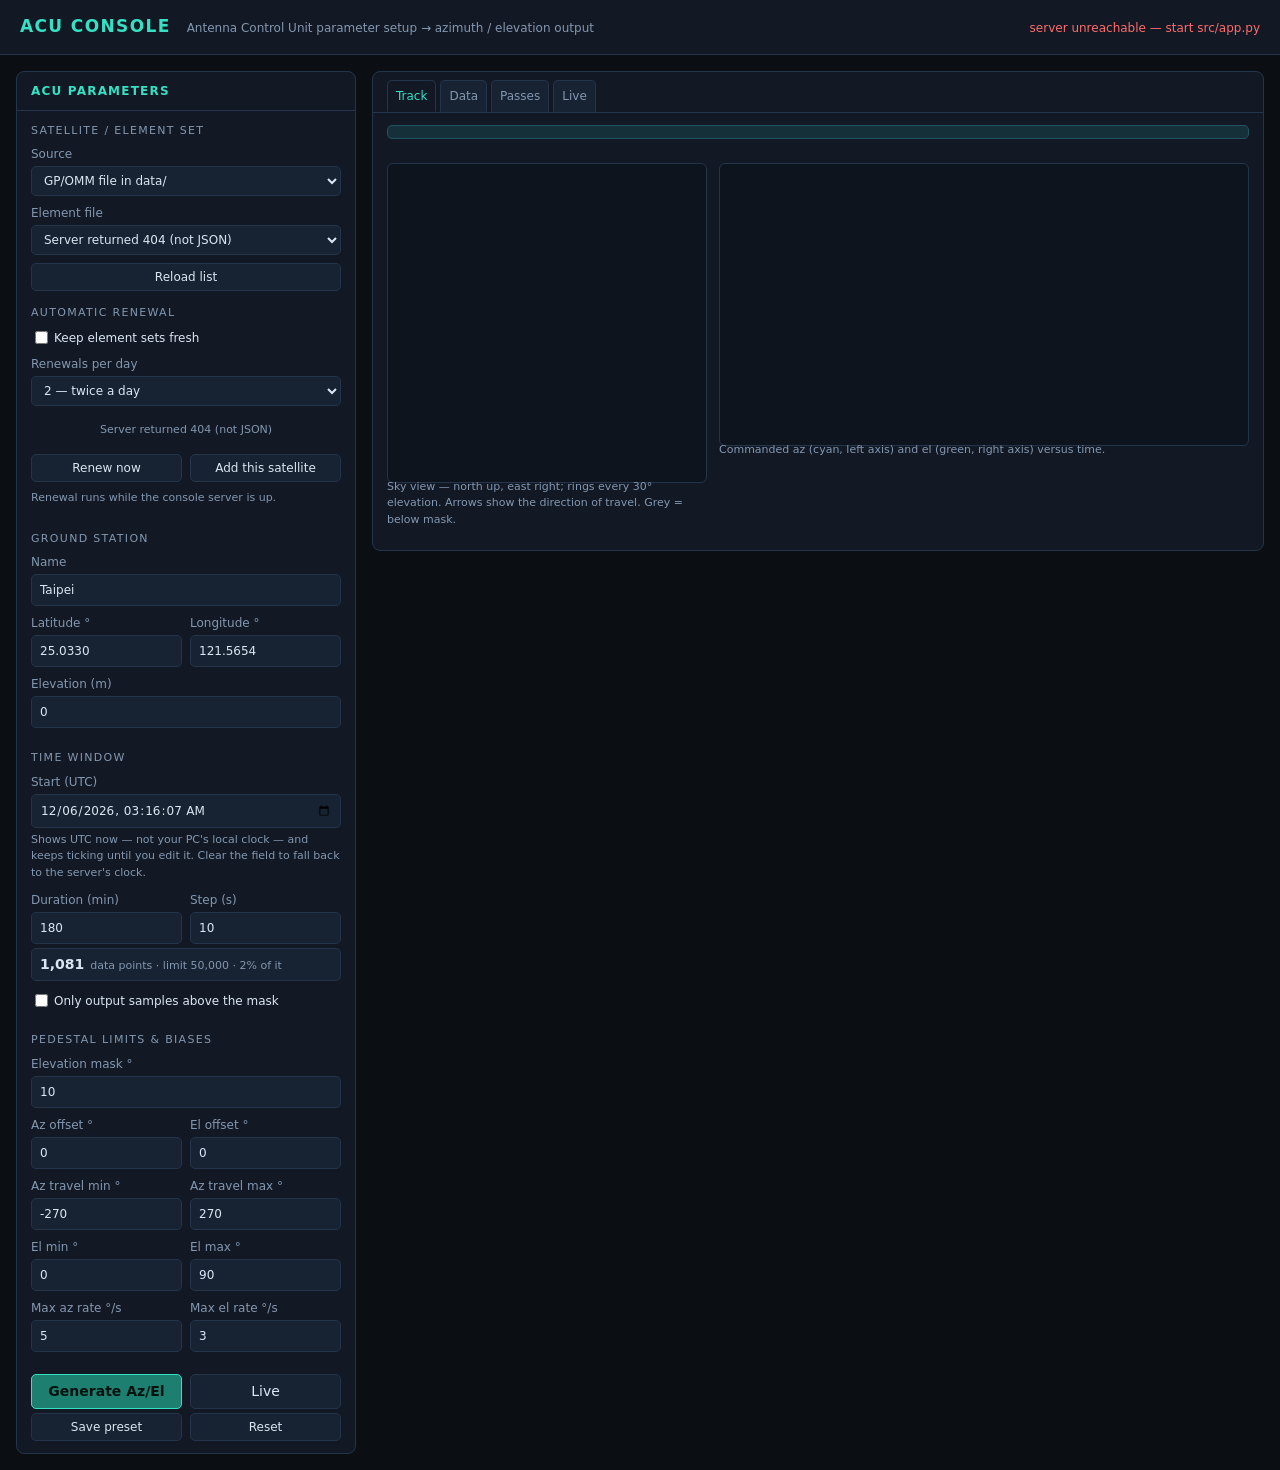
==== commit 210131a1: "feat: let the live status default on" ====
--- a/src/index.html
+++ b/src/index.html
@@ -1309,13 +1309,18 @@
   $('live-toggle').classList.remove('primary');
 }
 
+function startLive() {
+  if (liveTimer) return;
+  $('live-toggle').textContent = 'Stop';
+  $('live-toggle').classList.add('primary');
+  livePoll();
+  liveTimer = setInterval(livePoll, 1000);
+}
+
 function toggleLive() {
   if (liveTimer) { stopLive(); return; }
-  $('live-toggle').textContent = 'Stop';
-  $('live-toggle').classList.add('primary');
   document.querySelector('.tabs button[data-tab="live"]').click();
-  livePoll();
-  liveTimer = setInterval(livePoll, 1000);
+  startLive();
 }
 
 /* ---------------- wiring ---------------- */
@@ -1474,6 +1479,7 @@
     $('server-status').textContent = `server OK · ${h.time} UTC`;
     $('server-status').style.color = 'var(--ok)';
     if (h.limits) { limits = h.limits; renderPointCount(); }
+    startLive();
   } catch {
     $('server-status').textContent = 'server unreachable — start src/app.py';
     $('server-status').style.color = 'var(--bad)';
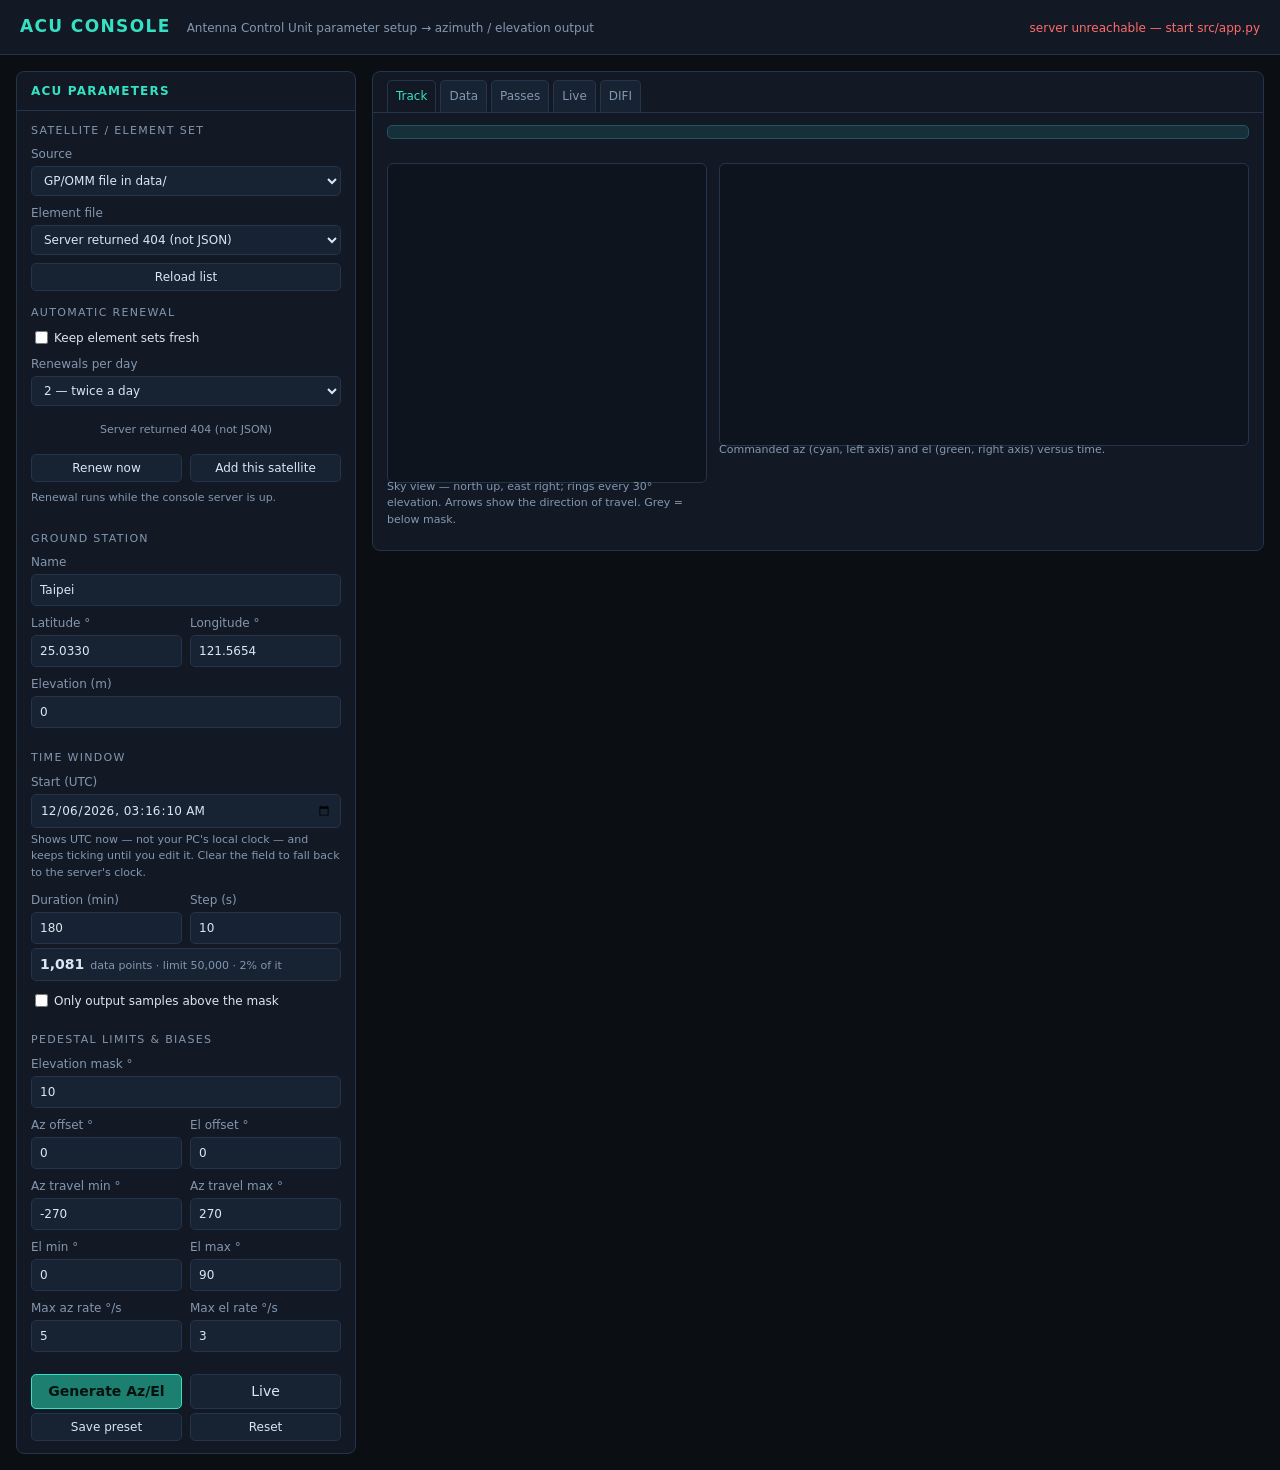
==== commit 1acb4ff6: "feat: add DIFI receiver status tab with RF parameters and waterfall Adds a background DIFI/VITA 49.2" ====
--- a/src/index.html
+++ b/src/index.html
@@ -101,6 +101,16 @@
   .live { display: grid; grid-template-columns: repeat(auto-fit, minmax(140px, 1fr)); gap: 10px; }
   .live .stat .v { font-size: 26px; color: var(--accent); }
   .live .stat .v.small { font-size: 20px; }
+  .rf-params { grid-template-columns: repeat(auto-fit, minmax(110px, 1fr)); gap: 6px; margin-top: 6px; }
+  .rf-params .stat { padding: 6px 8px; }
+  .rf-params .stat .v.small { font-size: 15px; color: var(--text); }
+
+  .waterfall-wrap { margin-bottom: 12px; }
+  #difi-waterfall { background: #0a1420; image-rendering: pixelated; }
+  .waterfall-axis {
+    display: flex; justify-content: space-between; font-size: 10px; color: var(--muted);
+    font-variant-numeric: tabular-nums; margin-top: 3px;
+  }
 
   .map-wrap { position: relative; margin-bottom: 12px; }
   #map { background: #0a1420; }
@@ -308,6 +318,7 @@
       <button type="button" data-tab="table">Data</button>
       <button type="button" data-tab="passes">Passes</button>
       <button type="button" data-tab="live">Live</button>
+      <button type="button" data-tab="difi">DIFI</button>
     </div>
 
     <div class="tab-body active" id="tab-track">
@@ -373,6 +384,28 @@
         <div class="stat"><div class="k">Altitude</div><div class="v small" id="lv-alt">—</div></div>
       </div>
       <p class="hint" id="lv-time">Press <b>Live</b> to poll the current position and look angles once per second.</p>
+    </div>
+
+    <div class="tab-body" id="tab-difi">
+      <div class="msg" id="difi-msg"></div>
+      <div class="row">
+        <label><span>Bind host</span><input id="difi-host" type="text" value="0.0.0.0"></label>
+        <label><span>Bind port</span><input id="difi-port" type="number" step="1" value="4991"></label>
+      </div>
+      <div class="btn-row">
+        <button type="button" id="difi-toggle">Start</button>
+      </div>
+      <div class="stats" id="difi-summary"></div>
+      <div class="waterfall-wrap" id="difi-waterfall-wrap" hidden>
+        <canvas id="difi-waterfall" width="512" height="220"></canvas>
+        <div class="waterfall-axis">
+          <span id="difi-wf-lo">−Fs/2</span>
+          <span id="difi-wf-mid">IF centre</span>
+          <span id="difi-wf-hi">+Fs/2</span>
+        </div>
+      </div>
+      <div class="renew-list" id="difi-streams"></div>
+      <p class="hint">Start the receiver, then point <code>difi_tx.py</code> (or any DIFI 1.x source) at this host:port. Stats and the waterfall update live while running.</p>
     </div>
   </section>
 </div>
@@ -1323,6 +1356,164 @@
   startLive();
 }
 
+/* ---------------- DIFI receiver status ---------------- */
+
+let difiRunning = false;
+let difiTimer = null;
+
+function renderDifi(data) {
+  difiRunning = data.running;
+  $('difi-toggle').textContent = data.running ? 'Stop' : 'Start';
+  $('difi-toggle').classList.toggle('primary', data.running);
+  $('difi-host').disabled = data.running;
+  $('difi-port').disabled = data.running;
+  if (!data.running) { $('difi-host').value = data.host; $('difi-port').value = data.port; }
+
+  if (data.running && !difiTimer) difiTimer = setInterval(loadDifi, 1000);
+  if (!data.running && difiTimer) { clearInterval(difiTimer); difiTimer = null; }
+
+  showMsg($('difi-msg'), data.bind_error || '', 'error');
+
+  const packets = data.streams.reduce((sum, s) => sum + s.total_packets, 0);
+  const violations = data.streams.reduce((sum, s) => sum + s.error_count, 0);
+  $('difi-summary').innerHTML = `
+    <div class="stat"><div class="k">Streams</div><div class="v">${data.streams.length}</div></div>
+    <div class="stat"><div class="k">Packets</div><div class="v">${packets.toLocaleString()}</div></div>
+    <div class="stat"><div class="k">Violations</div><div class="v">${violations.toLocaleString()}</div></div>
+    <div class="stat"><div class="k">Malformed</div><div class="v">${data.malformed.toLocaleString()}</div></div>
+  `;
+
+  $('difi-streams').innerHTML = data.streams.length
+    ? data.streams.map(s => {
+        const ctx = s.context, sig = s.signal;
+        const line = `data ${s.counts.data ?? 0} (ok ${s.conforming.data ?? 0}) · context ${s.counts.context ?? 0} · `
+          + `version ${s.counts.version ?? 0} · loss ${fmt(s.loss_percent, 2)}%`
+          + (s.throughput_mbps ? ` · ${fmt(s.throughput_mbps, 2)} Mb/s` : '');
+
+        const rf = ctx ? `
+          <div class="live rf-params">
+            <div class="stat"><div class="k">RF freq</div><div class="v small">${fmt(ctx.rf_freq_hz / 1e6, 3)} MHz</div></div>
+            <div class="stat"><div class="k">IF freq</div><div class="v small">${fmt(ctx.if_freq_hz / 1e6, 3)} MHz</div></div>
+            <div class="stat"><div class="k">Bandwidth</div><div class="v small">${fmt(ctx.bandwidth_hz / 1e6, 3)} MHz</div></div>
+            <div class="stat"><div class="k">Sample rate</div><div class="v small">${fmt(ctx.sample_rate_sps / 1e6, 3)} MSa/s</div></div>
+            <div class="stat"><div class="k">Gain (1/2)</div><div class="v small">${fmt(ctx.gain_stage1_db, 2)} / ${fmt(ctx.gain_stage2_db, 2)} dB</div></div>
+            <div class="stat"><div class="k">Ref level</div><div class="v small">${fmt(ctx.reference_level_dbm, 2)} dBm</div></div>
+            <div class="stat"><div class="k">Format</div><div class="v small">${ctx.data_item_size}-bit ${ctx.real_complex_type}</div></div>
+            ${sig ? `<div class="stat"><div class="k">Signal</div><div class="v small">${fmt(sig.rms_dbfs, 2)} / ${fmt(sig.peak_dbfs, 2)} dBFS</div></div>` : ''}
+          </div>` : '';
+
+        return `<div class="renew-sat" style="grid-template-columns:1fr">
+          <div class="id">stream ${s.stream_id} — ${s.total_packets.toLocaleString()} packets`
+          + `${s.error_count ? `, ${s.error_count.toLocaleString()} violation(s)` : ''}</div>
+          <div class="when">${line}</div>
+          ${rf}
+        </div>`;
+      }).join('')
+    : `<div class="empty">${data.running ? 'Listening — no DIFI packets received yet.' : 'Receiver is stopped.'}</div>`;
+
+  if (data.running && data.streams.length) {
+    updateDifiWaterfallAxis(data.streams[0].context);
+    startDifiWaterfall(data.streams[0].stream_id);
+  } else {
+    stopDifiWaterfall();
+  }
+}
+
+/* ---------------- DIFI waterfall ---------------- */
+/* The receiver computes FFT frames server-side and hands over only the new
+   ones since our last poll (by sequence number), so the canvas just has to
+   scroll each new row in — no client-side FFT or backlog bookkeeping. */
+
+let difiWfStreamId = null;
+let difiWfSeq = 0;
+let difiWfTimer = null;
+
+function difiWfColor(db) {
+  // Fixed -100..-20 dBFS range: comfortably covers the synthetic test signals
+  // and typical downconverted IF levels without per-frame auto-scaling.
+  const stops = [[8, 15, 26], [29, 127, 112], [53, 224, 195], [255, 180, 84], [255, 107, 107]];
+  const t = Math.max(0, Math.min(1, (db + 100) / 80));
+  const pos = t * (stops.length - 1);
+  const i = Math.min(Math.floor(pos), stops.length - 2);
+  const frac = pos - i;
+  const [r1, g1, b1] = stops[i], [r2, g2, b2] = stops[i + 1];
+  return `rgb(${Math.round(r1 + (r2 - r1) * frac)},${Math.round(g1 + (g2 - g1) * frac)},${Math.round(b1 + (b2 - b1) * frac)})`;
+}
+
+function difiPushRow(bins) {
+  const canvas = $('difi-waterfall');
+  const c = canvas.getContext('2d');
+  const w = canvas.width, h = canvas.height;
+  c.drawImage(canvas, 0, 0, w, h - 1, 0, 1, w, h - 1);
+  for (let i = 0; i < bins.length; i++) {
+    c.fillStyle = difiWfColor(bins[i]);
+    c.fillRect(i, 0, 1, 1);
+  }
+}
+
+function updateDifiWaterfallAxis(ctx) {
+  if (!ctx || !ctx.sample_rate_sps) return;
+  const half = ctx.sample_rate_sps / 2e6;
+  $('difi-wf-lo').textContent = `${fmt(-half, 2)} MHz`;
+  $('difi-wf-mid').textContent = `IF ${fmt(ctx.if_freq_hz / 1e6, 3)} MHz`;
+  $('difi-wf-hi').textContent = `+${fmt(half, 2)} MHz`;
+}
+
+async function difiWfPoll() {
+  if (!difiWfStreamId) return;
+  try {
+    const data = await api(`/api/difi/waterfall?stream_id=${encodeURIComponent(difiWfStreamId)}&since=${difiWfSeq}`);
+    for (const frame of data.frames) difiPushRow(frame.bins);
+    if (data.frames.length) difiWfSeq = data.latest_seq;
+  } catch { /* transient poll errors aren't worth surfacing on top of the status message */ }
+}
+
+function startDifiWaterfall(streamId) {
+  $('difi-waterfall-wrap').hidden = false;
+  if (streamId !== difiWfStreamId) {
+    difiWfStreamId = streamId;
+    difiWfSeq = 0;
+    const canvas = $('difi-waterfall');
+    canvas.getContext('2d').clearRect(0, 0, canvas.width, canvas.height);
+  }
+  if (!difiWfTimer) difiWfTimer = setInterval(difiWfPoll, 200);
+}
+
+function stopDifiWaterfall() {
+  $('difi-waterfall-wrap').hidden = true;
+  if (difiWfTimer) { clearInterval(difiWfTimer); difiWfTimer = null; }
+  difiWfStreamId = null;
+}
+
+async function loadDifi() {
+  try {
+    renderDifi(await api('/api/difi'));
+  } catch (err) {
+    showMsg($('difi-msg'), err.message);
+  }
+}
+
+async function toggleDifi() {
+  const btn = $('difi-toggle');
+  btn.disabled = true;
+  try {
+    if (difiRunning) {
+      await api('/api/difi', { enabled: false });
+    } else {
+      await api('/api/difi', {
+        enabled: true,
+        host: $('difi-host').value.trim() || '0.0.0.0',
+        port: Number($('difi-port').value) || 4991,
+      });
+    }
+    await loadDifi();
+  } catch (err) {
+    showMsg($('difi-msg'), err.message);
+  } finally {
+    btn.disabled = false;
+  }
+}
+
 /* ---------------- wiring ---------------- */
 
 function syncModeVisibility() {
@@ -1333,6 +1524,7 @@
 $('sat-mode').addEventListener('change', syncModeVisibility);
 $('params').addEventListener('submit', generate);
 $('live-toggle').addEventListener('click', toggleLive);
+$('difi-toggle').addEventListener('click', toggleDifi);
 $('reload-files').addEventListener('click', () => loadGpFiles($('gp-file').value.split('|')[0]));
 
 $('w-duration').addEventListener('input', renderPointCount);
@@ -1452,6 +1644,7 @@
       // is only needed to keep it updating.
       if (!liveTimer && !lastLive) livePoll();
     }
+    if (btn.dataset.tab === 'difi') loadDifi();
   });
 });
 
@@ -1474,6 +1667,7 @@
   await loadGpFiles(preferred);
   loadRenew();
   setInterval(loadRenew, 60000);   // keeps the "next in …" countdown honest
+  loadDifi();
   try {
     const h = await api('/api/health');
     $('server-status').textContent = `server OK · ${h.time} UTC`;
